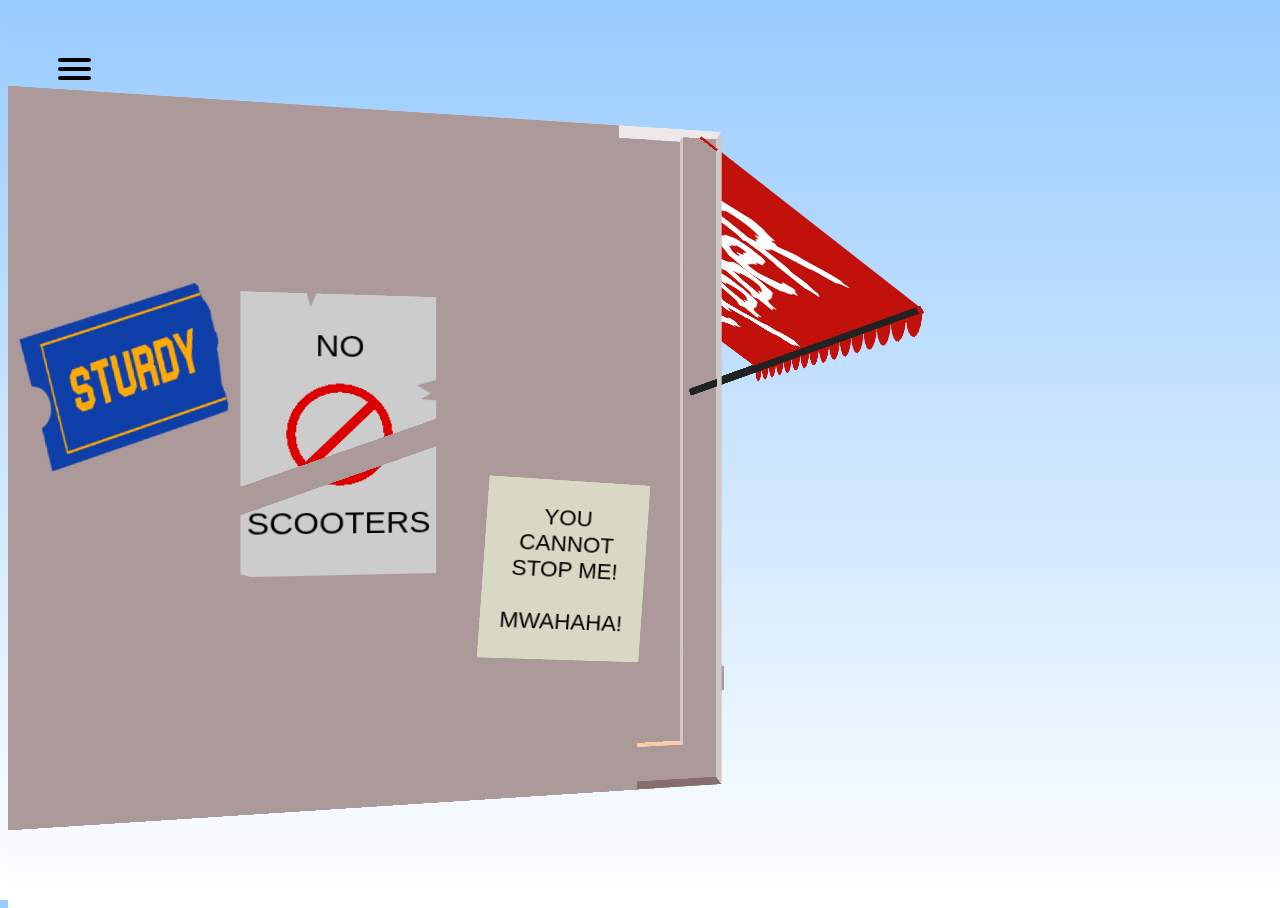
==== index.html @ 8eb87588 "Update index.html" ====
<!DOCTYPE html>
<html lang="en" >
<head>
    
    <meta charset="UTF-8">
    <title>Reddy's</title>
    <meta name="viewport" content="width=device-width, initial-scale=1.1, maximum-scale=1.1, minimum-scale=1.1">
<link rel="stylesheet" href="Main_page.css">

</head>
<body>
<nav role="navigation">
  <div id="menuToggle">
    <input type="checkbox" />
    <span></span>
    <span></span>
    <span></span>
    <ul id="menu">
      <a href="Index.html"><li>Home</li></a>
      <a href="shop.html"><li>Shop</li></a>
      <a href="Video_Select.html"><li>Videos</li></a>
      <a href="#"><li>Forum</li></a>
    </ul>
  </div>
</nav>
<div class="canvas">
  <div class="shade">
    <img src="images/reddy_logo_no_outline.jpeg">
  <div class="bar"></div>
  <div class="bar"></div>
</div>
    <div class="floor cube"><div></div></div>
    
    <div class="wall">
      <div class="cube"><div></div></div>
      <div class="cube"><div></div></div>
      <div class="cube"><div></div></div>
      <div class="cube"><div></div></div>
      <div class="cube"><div></div></div>
      <div class="cube"><div></div></div>
      <div class="cube"><div></div>
        <span class="poster-2">YOU<br/>CANNOT<br/>STOP ME!<br/><br/>MWAHAHA!</span>
        <span class="no-posters">NO<br><br><br><br><br>SCOOTERS</span>
        <span class="poster-1"><img src="images/blockbuster sturdy.png"></span>
        <a href="C:\Users\Kienan Smith\Desktop\html_css\shop.html" class="poster-3"><span>SHOP<img src="images/reddy_logo_no_outline.jpeg">HERE</span></a>
        <a href="C:\Users\Kienan Smith\Desktop\html_css\shop.html" class="poster-4"><span><img src="images/reddy_logo_no_outline.jpeg">LOUNGE</span></a>
        <a href="C:\Users\Kienan Smith\Desktop\html_css\Video_Select.html" class="poster-5"><span><img src="images/Bam_411_tv.png">VIDEOS</span></a>

      </div>
      <div class="paint"></div>
      <div class="paint"></div>
      <div class="clock">
        <div></div>
      </div>
    </div>
    
    <div class="cube step"><div></div></div>
    
    <div class="door">
      <div class="cube door-board">
        <div></div>
        <span class="cube handle"><div></div></span>
        <span class="cube neck"><div></div></span>
      </div>
      <div class="cube frame-top"><div></div></div>
      <div class="cube frame-side"><div></div></div>
      <div class="cube frame-side"><div></div></div>
    </div>
    
    <div class="window">
      
      
      <div class="cube frame-side"><div></div></div>
      <div class="cube frame-side"><div></div></div>
    </div>
    
  
    
    <div class="table">
      <div class="shadow"></div>
      <div class="base"></div>
      <div class="board-depth"></div>
      <div class="board"></div>
      <div class="board"></div>
      <div class="board"></div>
      <div class="pole cube"><div></div></div>
    </div>
    
    <div class="chair">
      <div class="shadow"></div>
      <div class="seat cube"><div></div></div>
      <div class="leg leg-1 cube"><div></div></div>
      <div class="leg leg-2 cube"><div></div></div>
      <div class="leg leg-3 cube"><div></div></div>
      <div class="leg leg-4 cube"><div></div></div>
      <div class="back cube"><div></div></div>
      <div class="back cube"><div></div></div>
    </div>
    
    <div class="counter">
      <div class="desk cube"><div></div></div>
      <div class="display-top cube"><div></div></div>
      <div class="counter-top cube"><div></div></div>
      <div class="display"></div>
      <div class="display-glass-top cube"><div></div></div>
    </div>
  </div>
  </body>
</html>
---- Main_page.css ----
html {
  position: absolute;
  height: 100%;
  width: 100%;
  overflow: hidden;
  background: linear-gradient(#9cf, #ffffff);
}
body {
  position: absolute;
 overflow-x: hidden;
 overflow-y: hidden;
    height: 100dvh;
    width: 100dvw;
    background: linear-gradient(#9cf, #ffffff);
    perspective: 100vh;
  }
  
  @keyframes rotateDrawing {
    0% {
      transform: translate(-50%, -50%) translateZ(-20vmin) rotateY(0deg);
    }
    100% {
      transform: translate(-50%, -50%) translateZ(-20vmin) rotateY(-360deg);
    }
  }
  
  .canvas {
    animation: rotateDrawing 15s linear infinite;
    width: 70vmin;
    height: 75vmin;
    background: #f002;
    position: absolute;
    top: 50%;
    left: 50%;
    transform: translate(-50%, -50%) translate3d(0vmin, 0, -40vmin) rotate3d(0, 1, 0, 100deg);
    transform-style: preserve-3d;
  }
  
  .canvas:active {
    animation-play-state: running;
  }
  
  .canvas:hover {
    animation-play-state: paused;
}



  .cube {
    --h: 0deg;
    --s: 50%;
    --l: 50%;
    --t: 0;
    background: hsl(var(--h), var(--s), var(--l));
    position: absolute;
    transform: translateZ(calc(var(--t) * -1));
    transform-style: preserve-3d;
  }
  
  .cube::before,
  .cube::after {
    content: "";
    position: absolute;
    top: 0;
    left: 0;
    width: var(--d);
    height: 100%;
    background: hsl(var(--h), var(--s), calc(var(--l) * 0.8));
    transform: rotateY(-90deg);
    transform-origin: 0 50%;
  }
  
  .cube::after {
    left: auto;
    right: 0;
    transform-origin: 100% 50%;
    transform: rotateY(90deg);
  }
  
  .cube > div {
    position: absolute;
    top: 0;
    left: 0;
    width: 100%;
    height: 100%;
    background: hsl(var(--h), var(--s), var(--l));
    transform: translate3d(0, 0, var(--d));
    transform-style: preserve-3d;
  }
  
  .cube > div::before,
  .cube > div::after {
    content: "";
    display: block;
    position: absolute;
    top: 0;
    left: 0;
    background: hsl(var(--h), var(--s), calc(var(--l) * 1.15));
    width: 100%;
    height: var(--d);
    transform: rotateX(-90deg);
    transform-origin: 50% 0;
  }
  
  .cube > div::after {
    top: auto;
    bottom: 0;
    transform: rotateX(90deg);
    transform-origin: 50% 100%;
    background: hsl(var(--h), var(--s), calc(var(--l) * 0.6));
  }
  
  /* drawing */
  .canvas div {
    position: absolute;
    transform-style: preserve-3d;
  }
  
  .step {
    --s: 10%;
    --l: 80%;
    --d: 15vmin;
    --t: 2vmin;
    width: 29vmin;
    height: 4vmin;
    bottom: 0;
    right: 3vmin;
  }
  
  .step > div::before {
    background:
      linear-gradient(hsl(var(--h), var(--s), calc(var(--l) * 1.15)) calc(99% - 2vmin), #444 0, #000 99%, hsl(var(--h), var(--s), calc(var(--l) * 1.15)) 0)
  }
  
  .door {
    width: 25vmin;
    height: 50vmin;
    bottom: 4vmin;
    right: 5vmin;
  }
  
  .door .cube {
    --h: 20deg;
    --s: 40%;
    --l: 40%;
    --d: 4vmin;
    --t: 2vmin;
  }
  
  .frame-top {
    width: 100%;
    height: 2vmin;
  }
  
  .frame-side {
    width: 2vmin;
    height: 100%;
  }
  
  .frame-side + .frame-side {
    right: 0;
  }
  
  .door .door-board {
    --d: 2vmin;
    --t: 2vmin;
    top: 2vmin;
    left: 2vmin;
    width: calc(100% - 4vmin);
    height: calc(100% - 2vmin);
    transform: translateZ(calc(-0.5 * var(--t))) rotateY(60deg) ;
    transform-origin: 0% 50%;
    background: 
      linear-gradient(#777 0 0) 50% 34% / 20% 1%,
      repeating-linear-gradient(#ddd 0 7%, #0000 0 15%) 50% 38% / 30% 6%,
      linear-gradient(#fff 0 0) 50% 36% / 40% 10%,
      
      linear-gradient(#744f3b 2vmin, #0000 0 calc(100% - 2vmin), #744f3b 0),
      linear-gradient(to right, #744f3b 2vmin, #0000 0 calc(100% - 2vmin), #744f3b 0),
      linear-gradient(#cdf3 0 0)
      ;
    background-repeat: no-repeat;
  }
  
  .door .door-board > div {
    background: 
      linear-gradient(#744f3b 2vmin, #0000 0 calc(100% - 2vmin), #744f3b 0),
      linear-gradient(to right, #744f3b 2vmin, #0000 0 calc(100% - 2vmin), #744f3b 0),
      linear-gradient(#cdf3 0 0)
      ;
  }
  
  .door .door-board::after {
    background:
      #643f2b radial-gradient(gray 70%, #0000 0) no-repeat 50% 53% / 1vmin 1vmin;
  }
  
  .door-board span.cube {
    --h: 0;
    --s: 0%;
    --l: 80%;
    --d: 0.5vmin;
    --t: -3vmin;
    display: block;
    position: absolute;
  }
  
  .door-board span.cube.handle {
    top: 50%;
    right: 0.25vmin;
    width: 25%;
    height: 5%;
  }
  
  .door-board span.cube.handle > div {
    background:
      #eee radial-gradient(gray 70%, #0000 0) no-repeat 80% 53% / 1vmin 1vmin;
  }
  
  .door-board span.cube.neck {
    --d: 1.5vmin;
    --t: -1.75vmin;
    top: 50%;
    right: 0.25vmin;
    width: 5%;
    height: 5%;
  }
  
  .window {
    width: 30vmin;
    height: 45vmin;
    top: 20%;
    left: 3vmin;
    transform-style: preserve-3d;
    background:
      linear-gradient(45deg, #0000 70%, #fff2 0 75%, #0000 0 78%, #fff2 0 80%, #0000 0)
      ;
    background-color: #cdf3;
    
  }
  
  .window div {
    --d: 3vmin;
    --t: 1.5vmin;
    transform-style: preserve-3d;
  }
  
  .frame-top + .frame-top {
    bottom: 0;
  }
  
  .wall {
    width: 100%;
    height: 100%;
  }
  
  .wall .cube {
    --s: 10%;
    --l: 80%;
    --d: 4vmin;
    --t: 2vmin;
  }
  
  .wall .cube:nth-child(1) { width: 5%; height: 100%; }
  .wall .cube:nth-child(2) { left: 33vmin; width: 7vmin; height: 100%; }
  .wall .cube:nth-child(3) { width: 50%; right: 0; bottom: 54vmin; height: 20%; }
  .wall .cube:nth-child(4) { width: 100%; height: 20%; }
  .wall .cube:nth-child(5) { width: 50%; bottom: 0; height: 20%; }
  .wall .cube:nth-child(6) { right: 0; width: 5vmin; height: 100%; }
  .wall .cube:nth-child(7) { 
    --d: 82vmin;
    --t: 80vmin;
    left: -2.5vmin;
    width: 4vmin; 
    height: 100%; 
  }
  
  .wall .cube:nth-child(7) .poster-1 {
    display: flex;
    align-items: center;
    justify-content: center;
    text-align: center;
    font-size: 2.5vmin;
    font-family: Georgia, sans-serif;
    box-sizing: border-box;
    width: 20vmin;
    height: 18vmin;
    left: 0;
    position: absolute;
    transform: rotateY(90deg) translate3d(-19.5vmin, 20vmin, -10.1vmin) rotateZ(6deg) scaleX(-1);
    clip-path: polygon(0% 0%, 100% 0%, 100% 100%, 0% 100%, 0% 77%, 5% 75%, 0% 74%);
  }
  
  .poster-1 img {
    margin-top: auto;
    margin-bottom: auto;
    height: 100%;
    width: 100%;
  }
  
  .wall .cube:nth-child(7) .poster-2 {
    display: flex;
    align-items: center;
    justify-content: center;
    text-align: center;
    font-size: 2.5vmin;
    font-family: Georgia, sans-serif;
    box-sizing: border-box;
    width: 18vmin;
    height: 20vmin;
    left: 0;
    background-color: #d8d8c5;
    position: absolute;
    transform: rotateY(90deg) translate3d(-64vmin, 40vmin, -9.1vmin) rotateZ(-4deg) scaleX(-1);
  }
  
  .poster-2 img {
    margin-top: auto;
    margin-bottom: auto;
    height: 100%;
    width: 100%;
}
  
  .wall .cube:nth-child(7) .poster-3 {
    display: flex;
    align-items: center;
    justify-content: center;
    text-align: center;
    font-size: 2.5vmin;
    font-family: Georgia, sans-serif;
    box-sizing: border-box;
    width: 28vmin;
    height: 29vmin;
    left: 0;
    background-color: #d8d8c5;
    position: absolute;
    transform: rotateY(90deg) translate3d(-30vmin, 20vmin, -8.1vmin) rotateZ(4deg) scaleX(-1);
  }
  

.poster-3 img {
    margin-top: auto;
    margin-bottom: auto;
    height: 100%;
    width: 100%;
}
.wall .cube:nth-child(7) .poster-3 > span {
    transform: scale(-1, 1);
  }

.wall .cube:nth-child(7) .poster-4 {
    display: flex;
    align-items: center;
    justify-content: center;
    text-align: center;
    font-size: 2.5vmin;
    font-family: Georgia, sans-serif;
    box-sizing: border-box;
    width: 28vmin;
    height: 29vmin;
    left: 0;
    background-color: #d8d8c5;
    position: absolute;
    transform: rotateY(90deg) translate3d(-60vmin, 20vmin, -8.1vmin) rotateZ(-4deg) scaleX(-1);
  }
  

  .poster-4 img {
    margin-top: auto;
    margin-bottom: auto;
    height: 100%;
    width: 100%;
}
.wall .cube:nth-child(7) .poster-4 > span {
    transform: scale(-1, 1);
  }
  

  .wall .cube:nth-child(7) .poster-5 {
    display: flex;
    align-items: center;
    justify-content: center;
    text-align: center;
    font-size: 2.5vmin;
    font-family: Georgia, sans-serif;
    box-sizing: border-box;
    width: 10vmin;
    height: 11vmin;
    left: 0;
    background-color: transparent;
    position: absolute;
    transform: rotateY(180deg) translate3d(-8vmin, 2vmin, -77vmin) rotateZ(0deg) scaleX(-1);
  }

  .poster-5 img {
    margin-top: auto;
    margin-bottom: auto;
    height: 100%;
    width: 100%;
}
.wall .cube:nth-child(7) .poster-5 > span {
    transform: scale(-1, 1);
  }

  .wall .cube:nth-child(7) .no-posters {
    display: flex;
    align-items: center;
    justify-content: center;
    text-align: center;
    font-size: 3.35vmin;
    font-family: Arial, sans-serif;
    box-sizing: border-box;
    width: 20vmin;
    height: 30vmin;
    left: 0;
    background: radial-gradient(circle, #0000 25%, #d00 0 30%, #0000 0),
      linear-gradient(-45deg, #0000 45%, #d00 0 55%, #0000 0) no-repeat 50% 50% / 7vmin 7vmin;
    background-color: #ccc;
    position: absolute;
    transform: rotateY(90deg) translate3d(-40vmin, 20vmin, -10.1vmin) scaleX(-1);
    clip-path: polygon(0% 0%, 33% 0%, 35% 5%, 38% 0%, 100% 0%, 100% 30%, 90% 32%, 97% 35%, 92% 37%, 100% 37.5%, 100% 100%, 5% 100%, 0% 99%);
  }
  
 
  
  
  .wall .cube:nth-child(7) .poster {
    --color: #f69;
    display: flex;
    align-items: flex-end;
    justify-content: center;
    text-align: center;
    font-size: 3.35vmin;
    font-family: Georgia, Garamond, serif;
    box-sizing: border-box;
    padding-bottom: 2vmin;
    width: 20vmin;
    height: 30vmin;
    left: 0;
    background: 
      radial-gradient(circle, #333 15%, #0000 0) no-repeat 40% 25% / 20% 20%,
      radial-gradient(circle, #333 15%, #0000 0) no-repeat 60% 25% / 20% 20%,
      
      radial-gradient(farthest-side at 50% 0%, #333 0 50%, #0000 0) no-repeat 50% 36% / 20% 7%,
      
      radial-gradient(circle at 50% 84%, var(--color) 26%, #0000 0) no-repeat 50% -100% / 70% 70%,
      radial-gradient(circle at 50% 50%, var(--color) 35%, #0000 0) no-repeat 50% 40% / 20% 20%,
      radial-gradient(circle at 50% 50%, var(--color) 30%, #0000 0) no-repeat 63% 38% / 20% 20%,
      radial-gradient(circle at 50% 50%, var(--color) 35%, #0000 0) no-repeat 32% 37% / 20% 20%,
      radial-gradient(circle at 50% 50%, var(--color) 24%, #0000 0) no-repeat 40% 40% / 20% 20%,
      radial-gradient(circle at 50% 50%, var(--color) 35%, #0000 0) no-repeat 70% 37% / 20% 20%,
      
      radial-gradient(circle at 50% 84%, #f69 26%, #0000 0) no-repeat 50% -100% / 70% 70%,
      conic-gradient(at 50% 100%, #eb8 20deg, #0000 0 340deg, #eb8 0) no-repeat 50% 50% / 7vmin 50%;
    background-color: #ddd;
    position: absolute;
    transform: rotateY(90deg) translate3d(-20vmin, 20vmin, -6.01vmin);
  }
  
  .wall .paint {
    --color: hsl(var(--h), var(--s), var(--l));
    --color: #d2c8c7;
    position: absolute;
    top: 0;
    left: 0;
    width: 100%;
    height: 100%;
    transform: translateZ(-2vmin);
    transform: translateZ(-2.1vmin);
    background: red;
    background:
      linear-gradient(to right, #0000 50%, var(--color) 0) 0 0 / 100% 20vmin,
      linear-gradient(to right, var(--color) 4vmin, #0000 0 33vmin, var(--color) 0 40vmin, #0000 0 65vmin, var(--color) 0),
      linear-gradient(var(--color) 20%, #0000 0)
      ;
    background-repeat: no-repeat;
  }
  
  .paint + .paint {
    transform: translateZ(2.1vmin);
  }
  
  .clock {
    width: 10vmin;
    height: 10vmin;
    transform: translate3d(48vmin, 6vmin, -2.15vmin);
    border-radius: 50%;
    box-shadow: inset 0 0 0 1.25vmin #444;
    
    background-color: white;
    transform-style: preserve-3d;
  }
  
  .clock::before,
  .clock::after {
    content: "";
    display: block;
    position: absolute;
    top: 0;
    left: 0;
    border-radius: 50%;
    width: 100%;
    height: 100%;
    box-shadow: inset 0 0 0 1.25vmin #444;
    transform: translateZ(-0.2vmin);
    background:
      linear-gradient(black 0 0) 50% calc(50% - 0.75vmin) / 0.75vmin 3vmin,
      linear-gradient(45deg, #0000 0 45%, black 0 55%, #0000 0) 40% calc(50% - 0.75vmin) / 3vmin 3vmin
    ;
    background-repeat: no-repeat;
  }
  
  .clock::after {
    transform: translateZ(-0.4vmin);
  }
  
  .clock > div {
    background: #444;
    width:0.5vmin;
    height: 50%;
    right: 2vmin;
    transform: rotateY(90deg) rotateX(45deg);
  }
  
  .clock > div::before {
    content: "";
    display: block;
    width: 100%;
    height: 100%;
    position: absolute;
    transform: rotateX(90deg) translate3d(0vmin, -2vmin, -1vmin) ;
    transform-origin: 50% 100%;
    top: 0;
    left: 0;
    background: #444;
  }
  
  .clock > div::after {
    content: "";
    display: block;
    width: 100%;
    height: 70%;
    position: absolute;
    transform: rotateX(-45deg) translateZ(-2vmin);
    top: 100%;
    left: 0;
    background: #444;
  }
  
  .floor {
    --d: 80vmin;
    --t: 80vmin;
    --s: 10%;
    --l: 80%;
    width: 100%;
    height: 4vmin;
    bottom: 0;
    left: 0;
  }
  
  .floor > div::before {
    background:
      
      linear-gradient(#0000 2vmin, #0000 0),
      repeating-linear-gradient(45deg, #0000 0 6%, #0001 0 6.25%),
      repeating-linear-gradient(-45deg, #0000 0 6%, #0001 0 6.25%),
      linear-gradient(#0000 2vmin, #fca 0)
  }
  
  .shade {
    left: -1%;
    width: 100%;
  height: 45%;
   display: flex;
    transform: rotateX(55deg);
    transform-origin: 50% 0;
    position: absolute;
    
  }
  

  
  .shade img {
    margin-top: auto;
    margin-bottom: auto;
    width: 100%;
  height: 100%;
  position: absolute;
  }
  .shade::before {
    content: "";
    display:block;
    position: absolute;
    width: 100%;
    height: 15%;
    top: 100%;
    left: 0;
    transform: rotateX(-55deg);
    transform-origin: 50% 0;
    background:
      radial-gradient(50% 120% at 25% 0, #c2110b 50%, #0000 0) 0 0 / 12.5% 100%,
      radial-gradient(50% 120% at 75% 0, #c2110b 50%, #0000 0) 0 0 / 12.5% 100%
  }
  
  .shade::after {
    content: "";
    display:block;
    position: absolute;
    width: 100%;
    height: 3%;
    top: 100%;
    left: 0;
    transform: rotateX(-25deg) translate(0, -50%);
    transform-origin: 50% 0;
    background: 
      linear-gradient(#0003, #0000, #0002),
      repeating-linear-gradient(to right, #c2110b 0 6.25%, #c2110b 0 12.5%);
  }
  
  .bar {
    width: 1vmin;
    height: 90%;
    bottom: 0;
    background: #222;
    transform: rotateX(55deg);
    transform-origin: 50% 100%;
  }
  
  .bar + .bar {
    right: 0;
  }
  
  .bar::before,
  .bar::after {
    content: "";
    display: block;
    position: absolute;
    top: -1%;
    left: 0;
    width: 100%;
    height: 100%;
    background: #222;
    transform: rotateY(60deg);
  }
  
  .bar::after {
    transform: rotateY(120deg);
  }
  
  
  .table {
    width: 25vmin;
    height: 25vmin;
    abackground: #f003;
    transform: translate3d(40vmin, 30vmin, -50vmin) rotateX(90deg);
    transform-origin: bottom center;
    transform-style: preserve-3d;
  }
  
  .table .board,
  .table .board::before,
  .table .board::after {
    content: "";
    display: block;
    position: absolute;
    top: 0;
    left: 0;
    width: 100%;
    height: 100%;
    background: #eee;
    border-radius: 50%;
    transform-style: preserve-3d;
  }
  
  .table .board::before {
    transform: translateZ(-0.15vmin);
    background: #ddd;
  }
  
  .table .board::after {
    transform: translateZ(-0.3vmin);
  }
  
  .table .board + .board {
    transform: translateZ(-0.45vmin);
    background: #ddd;
  }
  
  .table .board + .board  + .board {
    transform: translateZ(-0.9vmin);
  }
  
  
  .table .board-depth {
    width: 1.2vmin;
    height: 100%;
    background: #ddd;
    left: 50%;
    top: 0;
    transform-origin: 0% 50%;
    transform: rotateY(90deg);
  }
  
  .table .board-depth::before,
  .table .board-depth::after {
    content: "";
    display: block;
    position: absolute;
    width: 100%;
    height: 100%;
    background: #ddd;
    transform: rotateX(60deg)
  }
  
  .table .board-depth::after {
    transform: rotateX(-60deg)
  }
  
  .table .pole {
    --h: 0deg;
    --s: 0%;
    --d: 1vmin;
    height: 16vmin;
    width: 1vmin;
    position: absolute;
    top: 50%;
    left: 50%;
    transform: rotateX(-90deg) translate(-50%, 0%);
    transform-origin: top center;
  }
  
  .table .shadow {
    width: 100%;
    height: 100%;
    background: #0002;
    border-radius: 50%;
    filter: blur(2vmin);
    transform: translateZ(-16vmin);
  }
  
  .table .base {
    width: 50%;
    height: 50%;
    top: 50%;
    left: 50%;
    transform: translate3d(-50%, -50%, -16vmin);
    background: #666;
    border-radius: 50%;
  }
  
  .table .base::before, 
  .table .base::after {
    content: ""; 
    display: block;
    position: absolute;
    width: 100%;
    height: 100%;
    background: #777;
    transform: translateZ(0.15vmin);
    border-radius: 50%;
  }
  
  .table .base::after {
    background: #575757;
    transform: translateZ(0.3vmin);
  }
  
  
  .chair {
    width: 9vmin;
    height: 9vmin;
    transform: translate3d(55vmin, 62vmin, -69vmin) rotateX(90deg) rotate(50deg);
    transform-origin: bottom center;
    transform-style: preserve-3d;
  }
  
  .chair .shadow {
    width: 120%;
    height: 120%;
    top: -10%;
    left: -10%;
    background: #0002;
    filter: blur(2vmin);
  }
  
  .chair .leg {
    --h: 30deg;
    --s: 70%;
    --l: 63%;
    --d: 1vmin;
    top: -1vmin;
    width: 1vmin;
    height: 9vmin;
    transform: rotateX(-90deg);
    transform-origin: 50% 100%;
  }
  
  .chair .leg-2 {
    right: 0%;
  }
  
  .chair .leg-3 {
    right: 0;
    top: auto;
    bottom: 100.75%;
    height: 20vmin;
  }
  
  .chair .leg-4 {
    left: 0;
    top: auto;
    bottom: 100.75%;
    height: 20vmin;
  }
  
  .chair .seat {
    --d: 1vmin;
    --t: -8vmin;
    width: 100%;
    height: 100%;
  }
  
  .chair .back {
    --h: 30deg;
    --s: 70%;
    --l: 63%;
    --d: 0.5vmin;
    bottom: 99%;
    width: 100%;
    height: 1vmin;
    transform: rotateX(-90deg) translateY(-16vmin);
    transform-origin: 50% 100%;
  }
  
  .chair .back + .back {
    transform: rotateX(-90deg) translateY(-18.5vmin);
  }
  
  .desk {
    --s: 0%;
    --l: 75%;
    --d: 45vmin;
    --t: 50vmin;
    left: -2.5vmin;
    width: 15vmin; 
    height: 13vmin;
    transform: translate3d(20vmin, 59vmin, -48vmin);
    box-shadow: inset 0 4vmin 4vmin -2vmin #0002;
  }
  
  .desk::before {
    box-shadow: inset 0 4vmin 4vmin -2vmin #0003;
    background:
      radial-gradient(at 55% 50%, #0003 1vmin, #0000 0),
      radial-gradient(at 40% 50%, #0003 1vmin, #0000 0),
      linear-gradient(to right, #0000 21vmin, #0003 0 22vmin, #0000 0)
      ;
    background-repeat: no-repeat;
    background-color: #999;
  }
  
  .counter-top {
    --s: 0%;
    --l: 100%;
    --d: 25vmin;
    --t: 50vmin;
    left: -2.5vmin;
    width: 17vmin; 
    height: 2vmin;
    transform: translate3d(19vmin, 57vmin, -49vmin);
  }
  
  .display-top {
    --s: 0%;
    --l: 100%;
    --d: 21vmin;
    --t: 50vmin;
    left: -2.5vmin;
    width: 17vmin; 
    height: 2vmin;
    transform: translate3d(19vmin, 57vmin, -24vmin);
  }
  
  .display-top > div::before {
    background: #0000;
  }
  
  .display-top > div::after {
    background: 
     
      
    background-repeat: no-repeat;
  }
  

  
  .display::before {
    content: "";
    display: block;
    position: absolute;
    width: 100%;
    height: 100%;
    transform: translateZ(21vmin);
    background:
      linear-gradient(to right, #f8f8f8 1vmin, #0000 0),
      linear-gradient(75deg, #cdf5 75%, #ddd 0 78%, #0000 0)
      ;
  }
  
  .display::after {
    content: "";
    display: block;
    position: absolute;
    height: 100%;
    width: 21vmin;
    transform: rotateY(90deg) rotateX(15deg) translate3d(-21vmin, 4.5vmin, 14vmin);
    transform-origin: 0% 50%;
    background: linear-gradient(#ccc 1vmin, #0000 0 calc(100% - 1vmin), #ccc 0),
      linear-gradient(to right, #ccc 1vmin, #0000 0 calc(100% - 1vmin), #ccc 0),
      linear-gradient(#cdf4 0 0)
  }
  
 

  


  body
  {

    color: #000000;
    font-family: "Avenir Next", "Avenir", sans-serif;
  }
  
  #menuToggle
  {
    display: block;
    position: relative;
    top: 50px;
    left: 50px;
    
    z-index: 1;
    
    -webkit-user-select: none;
    user-select: none;
  }
  
  #menuToggle a
  {
    text-decoration: none;
    color: #232323;
    
    transition: color 0.3s ease;
  }
  
  #menuToggle a:hover
  {
    color: tomato;
  }
  
  
  #menuToggle input
  {
    display: block;
    width: 40px;
    height: 32px;
    position: absolute;
    top: -7px;
    left: -5px;
    
    cursor: pointer;
    
    opacity: 0; /* hide this */
    z-index: 2; /* and place it over the hamburger */
    
    -webkit-touch-callout: none;
  }
  
  
  #menuToggle span
  {
    display: block;
    width: 33px;
    height: 4px;
    margin-bottom: 5px;
    position: relative;
    
    background: #000000;
    border-radius: 3px;
    
    z-index: 1;
    
    transform-origin: 4px 0px;
    
    transition: transform 0.5s cubic-bezier(0.77,0.2,0.05,1.0),
                background 0.5s cubic-bezier(0.77,0.2,0.05,1.0),
                opacity 0.55s ease;
  }
  
  #menuToggle span:first-child
  {
    transform-origin: 0% 0%;
  }
  
  #menuToggle span:nth-last-child(2)
  {
    transform-origin: 0% 100%;
  }
  
  
  #menuToggle input:checked ~ span
  {
    opacity: 1;
    transform: rotate(45deg) translate(-2px, -1px);
    background: #232323;
  }
  
  
  #menuToggle input:checked ~ span:nth-last-child(3)
  {
    opacity: 0;
    transform: rotate(0deg) scale(0.2, 0.2);
  }
  
 
  #menuToggle input:checked ~ span:nth-last-child(2)
  {
    transform: rotate(-45deg) translate(0, -1px);
  }
  
  
  #menu
  {
    position: absolute;
    width: 300px;
    margin: -100px 0 0 -60px;
    padding: 50px;
    padding-top: 125px;
    
    background: #ededed;
    list-style-type: none;
    -webkit-font-smoothing: antialiased;
    
    transform-origin: 0% 0%;
    transform: translate(-100%, 0);
    
    transition: transform 0.5s cubic-bezier(0.77,0.2,0.05,1.0);
  }
  
  #menu li
  {
    padding: 10px 0;
    font-size: 22px;
  }
  
 
  #menuToggle input:checked ~ ul
  {
    transform: none;
  }

@media screen and (max-width: 767px) {
  
    .canvas {
      animation: none;
      transform: translate(-50%, -50%) translate3d(-15vmin, 0, -30vmin) rotate3d(0, 0, 0, 0deg);
      transform-style: preserve-3d;
      -webkit-transform-style: preserve-3d;
      
    }
    .counter-top {transform: translate3d(19vmin, 57vmin, -49vmin);
      transform: 
}



.shade {
  transform-style: flat;
  width: 100%;
    height: 45%;
}
.shade img {
  transform-style:flat ;
  width: 100%;
    height: 100%;
}

html{
  overflow-x: hidden;
  overflow-y: hidden;
}
body {
  overflow-x: hidden;
  overflow-y: hidden;

}
}
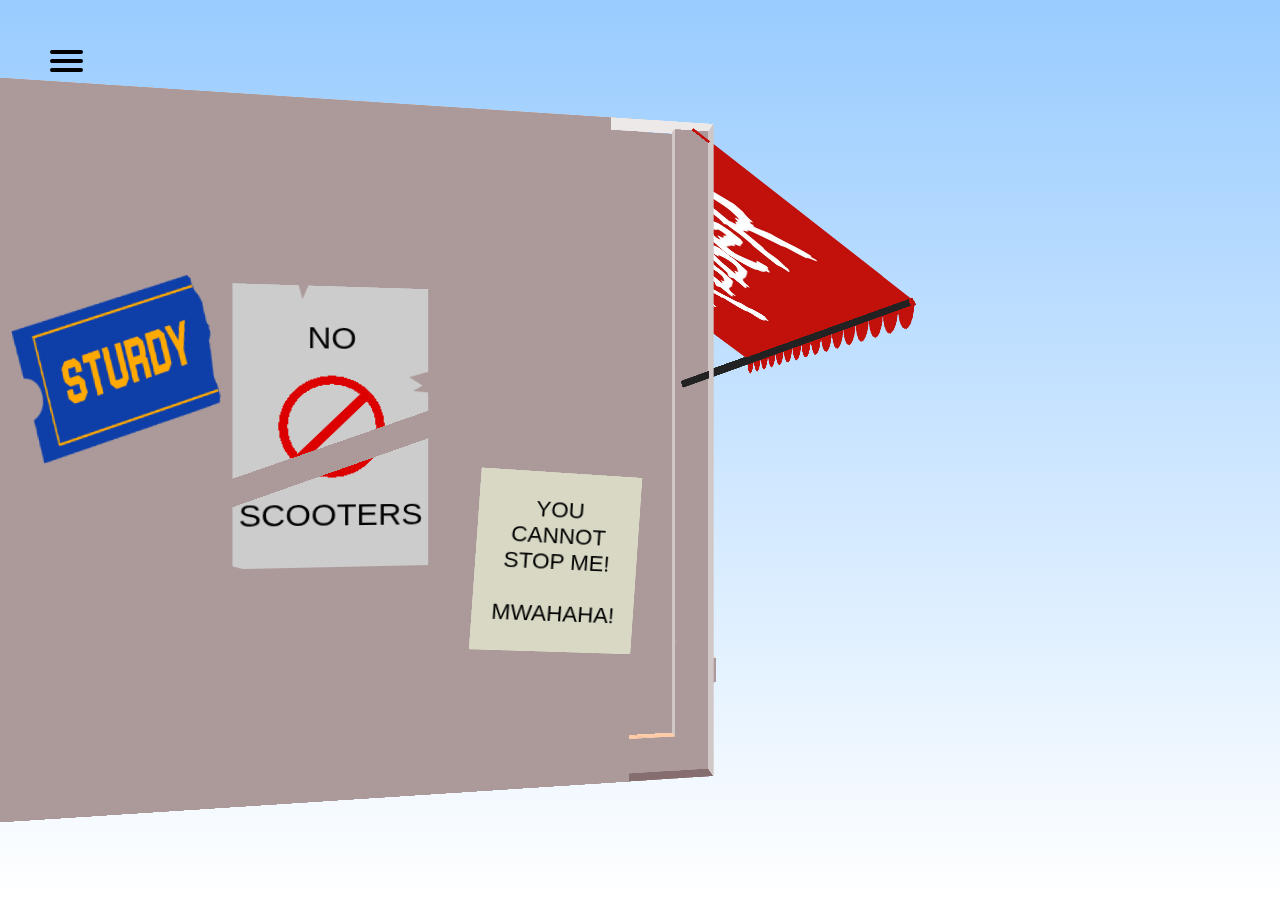
==== commit 9141e183: "Update index.html" ====
--- a/index.html
+++ b/index.html
@@ -105,6 +105,9 @@
       <div class="display-glass-top cube"><div></div></div>
     </div>
   </div>
+    <video class="video" loop="loop" autoplay="" muted="">
+    <source src="C:\Users\Kienan Smith\Desktop\html_css\images\background_video.mp4" type="video/mp4" /> 
+   </video>
   </body>
 </html>
   
--- a/Main_page.css
+++ b/Main_page.css
@@ -1,23 +1,16 @@
-html {
-  position: absolute;
-  height: 100%;
-  width: 100%;
-  overflow: hidden;
-  background: linear-gradient(#9cf, #ffffff);
-}
 body {
-  position: absolute;
- overflow-x: hidden;
- overflow-y: hidden;
-    height: 100dvh;
-    width: 100dvw;
+    margin: 0;
+    height: 100vh;
     background: linear-gradient(#9cf, #ffffff);
     perspective: 100vh;
   }
+
+ 
   
   @keyframes rotateDrawing {
     0% {
       transform: translate(-50%, -50%) translateZ(-20vmin) rotateY(0deg);
+      
     }
     100% {
       transform: translate(-50%, -50%) translateZ(-20vmin) rotateY(-360deg);
@@ -570,22 +563,19 @@
   .shade {
     left: -1%;
     width: 100%;
-  height: 45%;
-   display: flex;
+    height: 45%;
+    background: #c2110b;
     transform: rotateX(55deg);
     transform-origin: 50% 0;
-    position: absolute;
-    
-  }
-  
-
+    background-image:image(C:\Users\Kienan Smith\Desktop\html_css\images\reddy_logo_no_outline.jpeg) ;
+  }
   
   .shade img {
     margin-top: auto;
     margin-bottom: auto;
-    width: 100%;
-  height: 100%;
-  position: absolute;
+    height: 85%;
+    width: 100%;
+    background-image ;
   }
   .shade::before {
     content: "";
@@ -921,13 +911,68 @@
   }
   
  
-
+  
+  /***/
+  
+  #youtube {
+    z-index: 2;
+    display: block;
+    width: 100px;
+    height: 70px;
+    position: absolute;
+    top: 20px;
+    right: 20px;
+    background: red;
+    border-radius: 50% / 11%;
+    transition: transform 0.5s;
+  }
+  
+  #youtube:hover,
+  #youtube:focus {
+    transform: scale(1.1);
+  }
+  
+  #youtube::before {
+    content: "";
+    display: block;
+    position: absolute;
+    top: 7.5%;
+    left: -6%;
+    width: 112%;
+    height: 85%;
+    background: red;
+    border-radius: 9% / 50%;
+  }
+  
+  #youtube::after {
+    content: "";
+    display: block;
+    position: absolute;
+    top: 20px;
+    left: 40px;
+    width: 45px;
+    height: 30px;
+    border: 15px solid transparent;
+    box-sizing: border-box;
+    border-left: 30px solid white;
+  }
+  
+  #youtube span {
+    font-size: 0;
+    position: absolute;
+    width: 0;
+    height: 0;
+    overflow: hidden;
+  }
   
 
 
   body
   {
-
+    margin: 0;
+    padding: 0;
+    
+    
     color: #000000;
     font-family: "Avenir Next", "Avenir", sans-serif;
   }
@@ -1033,7 +1078,7 @@
   {
     position: absolute;
     width: 300px;
-    margin: -100px 0 0 -60px;
+    margin: -100px 0 0 -50px;
     padding: 50px;
     padding-top: 125px;
     
@@ -1059,39 +1104,24 @@
     transform: none;
   }
 
-@media screen and (max-width: 767px) {
-  
+
+ @media screen and (max-width: 767px) {
+  
+    .video {
+      width:auto;
+      height: 100vh;
+      display:inline-flex;
+      position: absolute;
+      top: 50%;
+      left: 50%;
+      z-index: 0;
+      transform: translate(-50%, -50%);
+      opacity: 1;
+    }
+   
+    
+
     .canvas {
-      animation: none;
-      transform: translate(-50%, -50%) translate3d(-15vmin, 0, -30vmin) rotate3d(0, 0, 0, 0deg);
-      transform-style: preserve-3d;
-      -webkit-transform-style: preserve-3d;
-      
+      display:none;
     }
-    .counter-top {transform: translate3d(19vmin, 57vmin, -49vmin);
-      transform: 
-}
-
-
-
-.shade {
-  transform-style: flat;
-  width: 100%;
-    height: 45%;
-}
-.shade img {
-  transform-style:flat ;
-  width: 100%;
-    height: 100%;
-}
-
-html{
-  overflow-x: hidden;
-  overflow-y: hidden;
-}
-body {
-  overflow-x: hidden;
-  overflow-y: hidden;
-
-}
-}
+ }
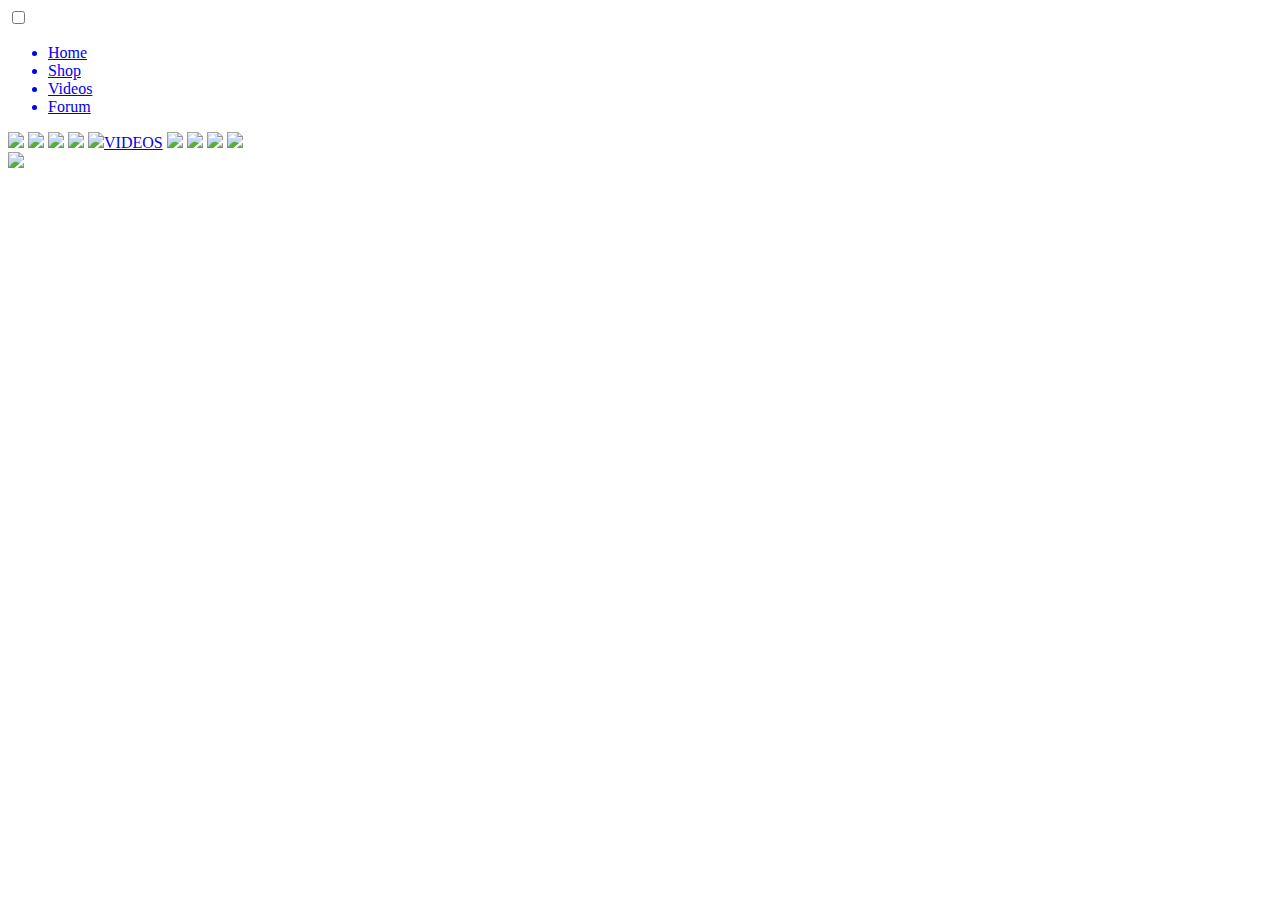
==== commit 955c29d0: "Update index.html" ====
--- a/index.html
+++ b/index.html
@@ -5,7 +5,7 @@
     <meta charset="UTF-8">
     <title>Reddy's</title>
     <meta name="viewport" content="width=device-width, initial-scale=1.1, maximum-scale=1.1, minimum-scale=1.1">
-<link rel="stylesheet" href="Main_page.css">
+<link rel="stylesheet" href="C:\Users\Kienan Smith\Desktop\html_css\Main_page.css">
 
 </head>
 <body>
@@ -16,19 +16,15 @@
     <span></span>
     <span></span>
     <ul id="menu">
-      <a href="Index.html"><li>Home</li></a>
-      <a href="shop.html"><li>Shop</li></a>
-      <a href="Video_Select.html"><li>Videos</li></a>
+      <a href="C:\Users\Kienan Smith\Desktop\html_css\homepage.html"><li>Home</li></a>
+      <a href="C:\Users\Kienan Smith\Desktop\html_css\shop.html"><li>Shop</li></a>
+      <a href="C:\Users\Kienan Smith\Desktop\html_css\Video_Select.html"><li>Videos</li></a>
       <a href="#"><li>Forum</li></a>
     </ul>
   </div>
 </nav>
 <div class="canvas">
-  <div class="shade">
-    <img src="images/reddy_logo_no_outline.jpeg">
-  <div class="bar"></div>
-  <div class="bar"></div>
-</div>
+  
     <div class="floor cube"><div></div></div>
     
     <div class="wall">
@@ -39,19 +35,27 @@
       <div class="cube"><div></div></div>
       <div class="cube"><div></div></div>
       <div class="cube"><div></div>
-        <span class="poster-2">YOU<br/>CANNOT<br/>STOP ME!<br/><br/>MWAHAHA!</span>
-        <span class="no-posters">NO<br><br><br><br><br>SCOOTERS</span>
-        <span class="poster-1"><img src="images/blockbuster sturdy.png"></span>
-        <a href="C:\Users\Kienan Smith\Desktop\html_css\shop.html" class="poster-3"><span>SHOP<img src="images/reddy_logo_no_outline.jpeg">HERE</span></a>
-        <a href="C:\Users\Kienan Smith\Desktop\html_css\shop.html" class="poster-4"><span><img src="images/reddy_logo_no_outline.jpeg">LOUNGE</span></a>
-        <a href="C:\Users\Kienan Smith\Desktop\html_css\Video_Select.html" class="poster-5"><span><img src="images/Bam_411_tv.png">VIDEOS</span></a>
-
+        <span class="poster-2"><img src="C:\Users\Kienan Smith\Desktop\html_css\images\decks_nobacground.png"></span>
+        <span class="no-posters"></span>
+        <span class="poster-1"><img src="C:\Users\Kienan Smith\Desktop\html_css\images\blockbuster sturdy.png"></span>
+        <a href="C:\Users\Kienan Smith\Desktop\html_css\shop.html" class="poster-3"><span><img src="C:\Users\Kienan Smith\Desktop\html_css\images\REDDYS_BAKER_V2.jpeg"></span></a>
+        <a href="C:\Users\Kienan Smith\Desktop\html_css\shop.html" class="poster-4"><span><img src="C:\Users\Kienan Smith\Desktop\html_css\images\reddys_underground.jpeg"></span></a>
+        <a href="C:\Users\Kienan Smith\Desktop\html_css\Video_Select.html" class="poster-5"><span><img src="C:\Users\Kienan Smith\Desktop\html_css\images\Bam_411_tv.png">VIDEOS</span></a>
+        <span class="poster-9"><img src="C:\Users\Kienan Smith\Desktop\html_css\images\ventures.png"></span>
+        <span class="poster-10"><img src="C:\Users\Kienan Smith\Desktop\html_css\images\ventures.png"></span>
+        <span class="poster-11"><img src="C:\Users\Kienan Smith\Desktop\html_css\images\ventures.png"></span>
+        <span class="poster-12"><img src="C:\Users\Kienan Smith\Desktop\html_css\images\ventures.png"></span>
       </div>
       <div class="paint"></div>
       <div class="paint"></div>
       <div class="clock">
         <div></div>
       </div>
+    
+
+      
+      
+      
     </div>
     
     <div class="cube step"><div></div></div>
@@ -68,15 +72,22 @@
     </div>
     
     <div class="window">
-      
-      
+      <div class="cube frame-top"><div></div></div>
+      <div class="cube frame-top"><div></div></div>
       <div class="cube frame-side"><div></div></div>
       <div class="cube frame-side"><div></div></div>
     </div>
     
-  
+    <div class="shade">
+      <img src="C:\Users\Kienan Smith\Desktop\html_css\images\reddy_logo_no_outline.jpeg">
+      <div class="bar"></div>
+      <div class="bar"></div>
+    </div>
     
+ 
+
     <div class="table">
+    
       <div class="shadow"></div>
       <div class="base"></div>
       <div class="board-depth"></div>
@@ -84,6 +95,7 @@
       <div class="board"></div>
       <div class="board"></div>
       <div class="pole cube"><div></div></div>
+      
     </div>
     
     <div class="chair">
@@ -104,12 +116,16 @@
       <div class="display"></div>
       <div class="display-glass-top cube"><div></div></div>
     </div>
+
+    
   </div>
-    <video class="video" loop="loop" autoplay="" muted="">
+
+  <video class="video" loop autoplay muted playsInline webkit-playsinline>
     <source src="C:\Users\Kienan Smith\Desktop\html_css\images\background_video.mp4" type="video/mp4" /> 
-   </video>
+   
+  </video>
   </body>
-</html>
+
   
 
   
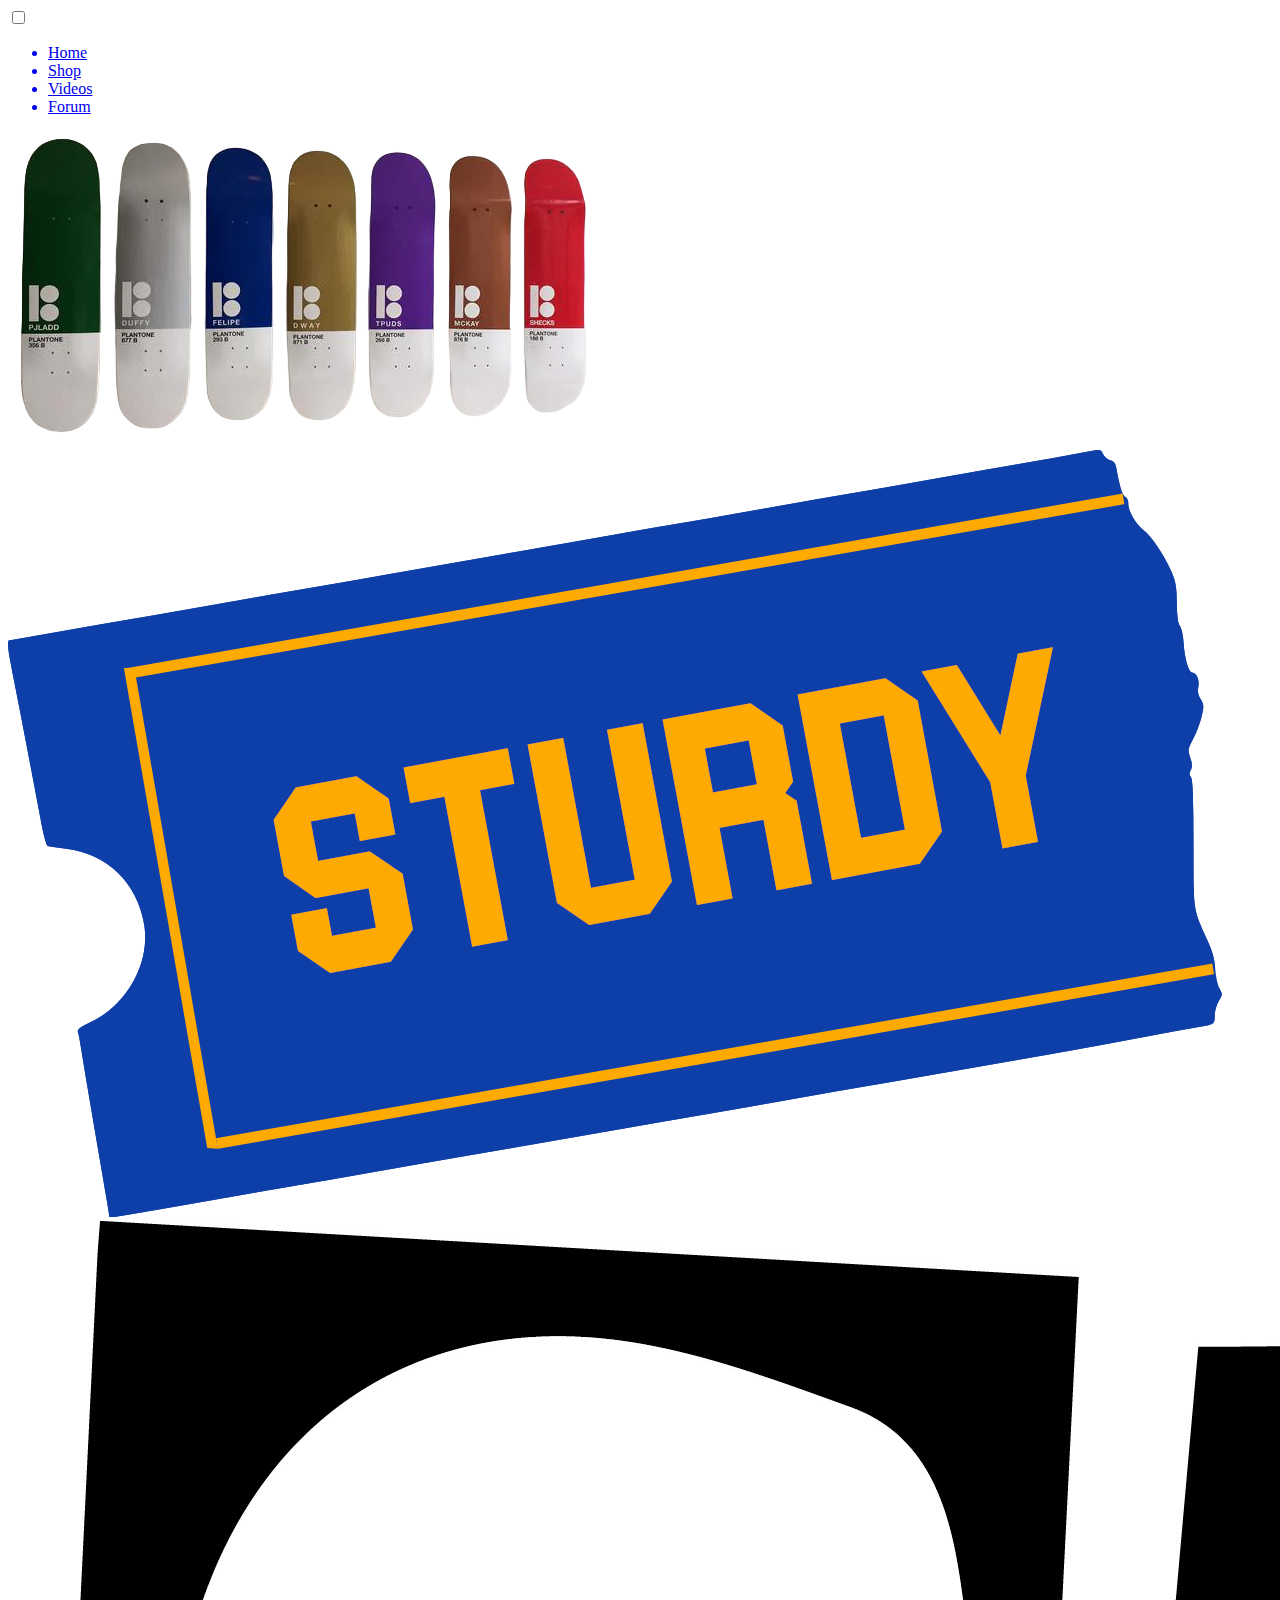
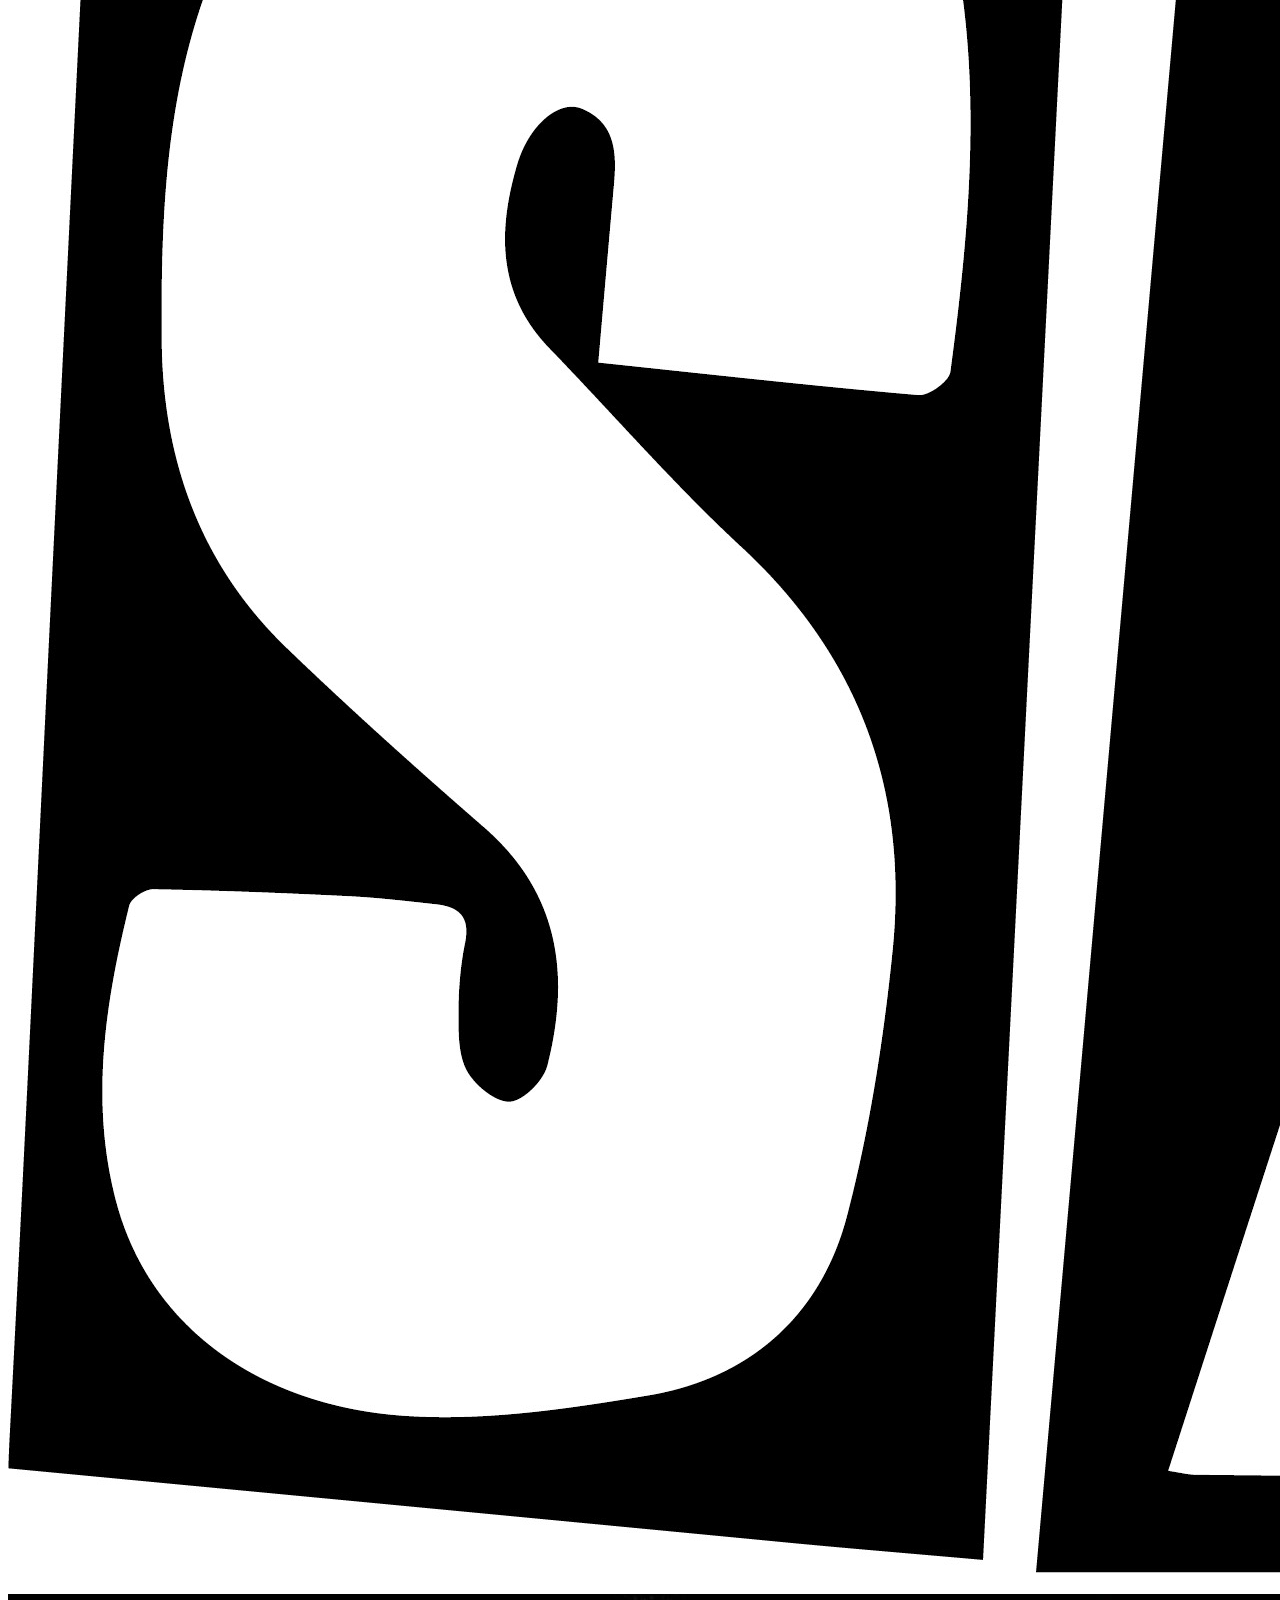
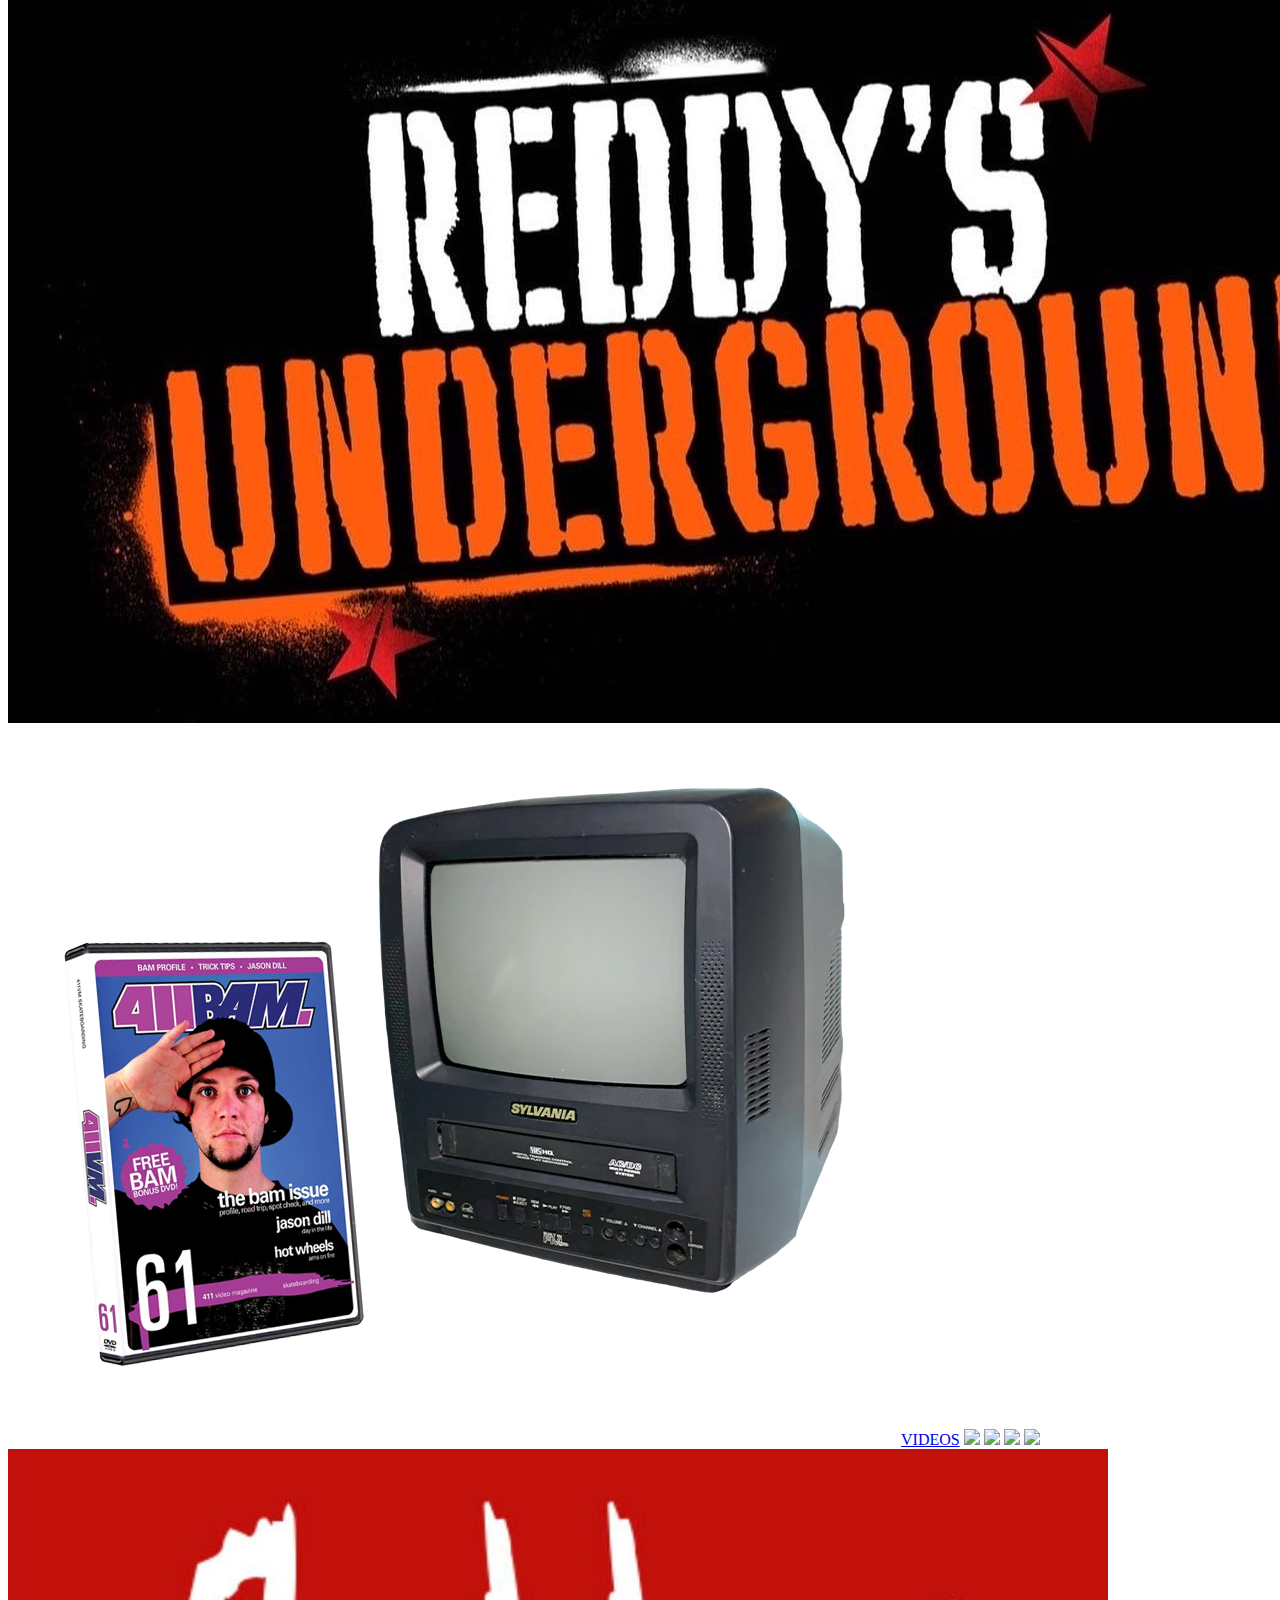
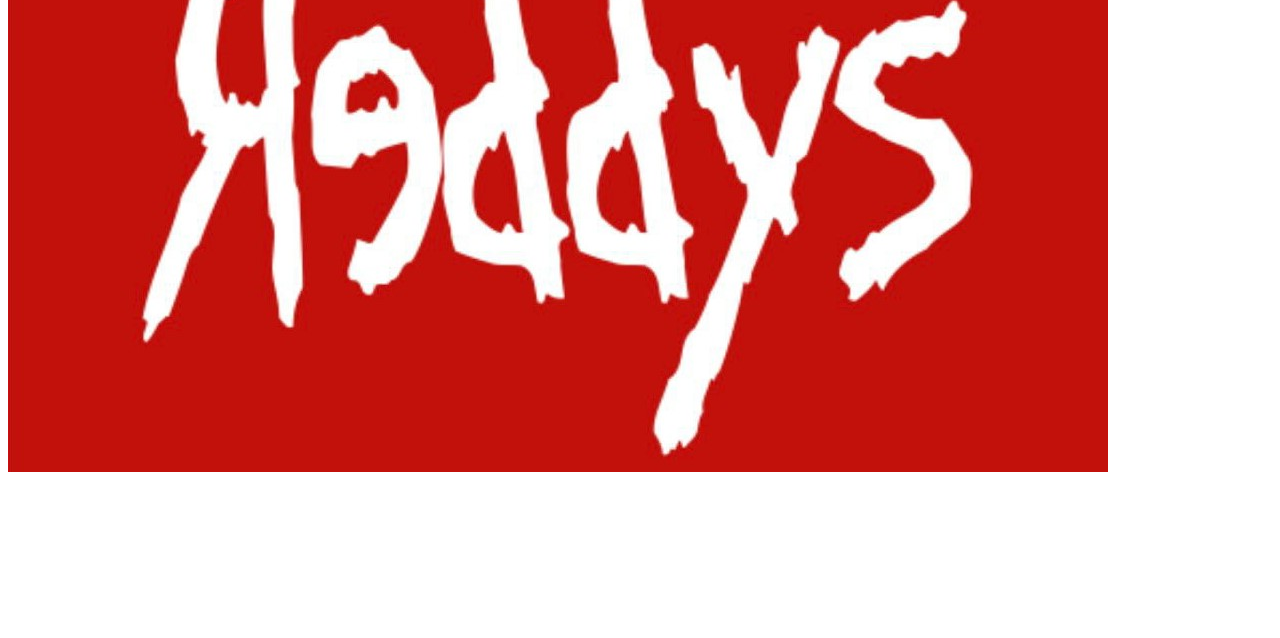
==== commit c0c3cfb2: "Update index.html" ====
--- a/index.html
+++ b/index.html
@@ -35,12 +35,12 @@
       <div class="cube"><div></div></div>
       <div class="cube"><div></div></div>
       <div class="cube"><div></div>
-        <span class="poster-2"><img src="C:\Users\Kienan Smith\Desktop\html_css\images\decks_nobacground.png"></span>
+        <span class="poster-2"><img src="images\decks_nobacground.png"></span>
         <span class="no-posters"></span>
-        <span class="poster-1"><img src="C:\Users\Kienan Smith\Desktop\html_css\images\blockbuster sturdy.png"></span>
-        <a href="C:\Users\Kienan Smith\Desktop\html_css\shop.html" class="poster-3"><span><img src="C:\Users\Kienan Smith\Desktop\html_css\images\REDDYS_BAKER_V2.jpeg"></span></a>
-        <a href="C:\Users\Kienan Smith\Desktop\html_css\shop.html" class="poster-4"><span><img src="C:\Users\Kienan Smith\Desktop\html_css\images\reddys_underground.jpeg"></span></a>
-        <a href="C:\Users\Kienan Smith\Desktop\html_css\Video_Select.html" class="poster-5"><span><img src="C:\Users\Kienan Smith\Desktop\html_css\images\Bam_411_tv.png">VIDEOS</span></a>
+        <span class="poster-1"><img src="images\blockbuster sturdy.png"></span>
+        <a href="C:\Users\Kienan Smith\Desktop\html_css\shop.html" class="poster-3"><span><img src="images\REDDYS_BAKER_V2.jpeg"></span></a>
+        <a href="C:\Users\Kienan Smith\Desktop\html_css\shop.html" class="poster-4"><span><img src="images\reddys_underground.jpeg"></span></a>
+        <a href="C:\Users\Kienan Smith\Desktop\html_css\Video_Select.html" class="poster-5"><span><img src="images\Bam_411_tv.png">VIDEOS</span></a>
         <span class="poster-9"><img src="C:\Users\Kienan Smith\Desktop\html_css\images\ventures.png"></span>
         <span class="poster-10"><img src="C:\Users\Kienan Smith\Desktop\html_css\images\ventures.png"></span>
         <span class="poster-11"><img src="C:\Users\Kienan Smith\Desktop\html_css\images\ventures.png"></span>
@@ -79,7 +79,7 @@
     </div>
     
     <div class="shade">
-      <img src="C:\Users\Kienan Smith\Desktop\html_css\images\reddy_logo_no_outline.jpeg">
+      <img src="images\reddy_logo_no_outline.jpeg">
       <div class="bar"></div>
       <div class="bar"></div>
     </div>
@@ -121,7 +121,7 @@
   </div>
 
   <video class="video" loop autoplay muted playsInline webkit-playsinline>
-    <source src="C:\Users\Kienan Smith\Desktop\html_css\images\background_video.mp4" type="video/mp4" /> 
+    <source src="images\background_video.mp4" type="video/mp4" /> 
    
   </video>
   </body>
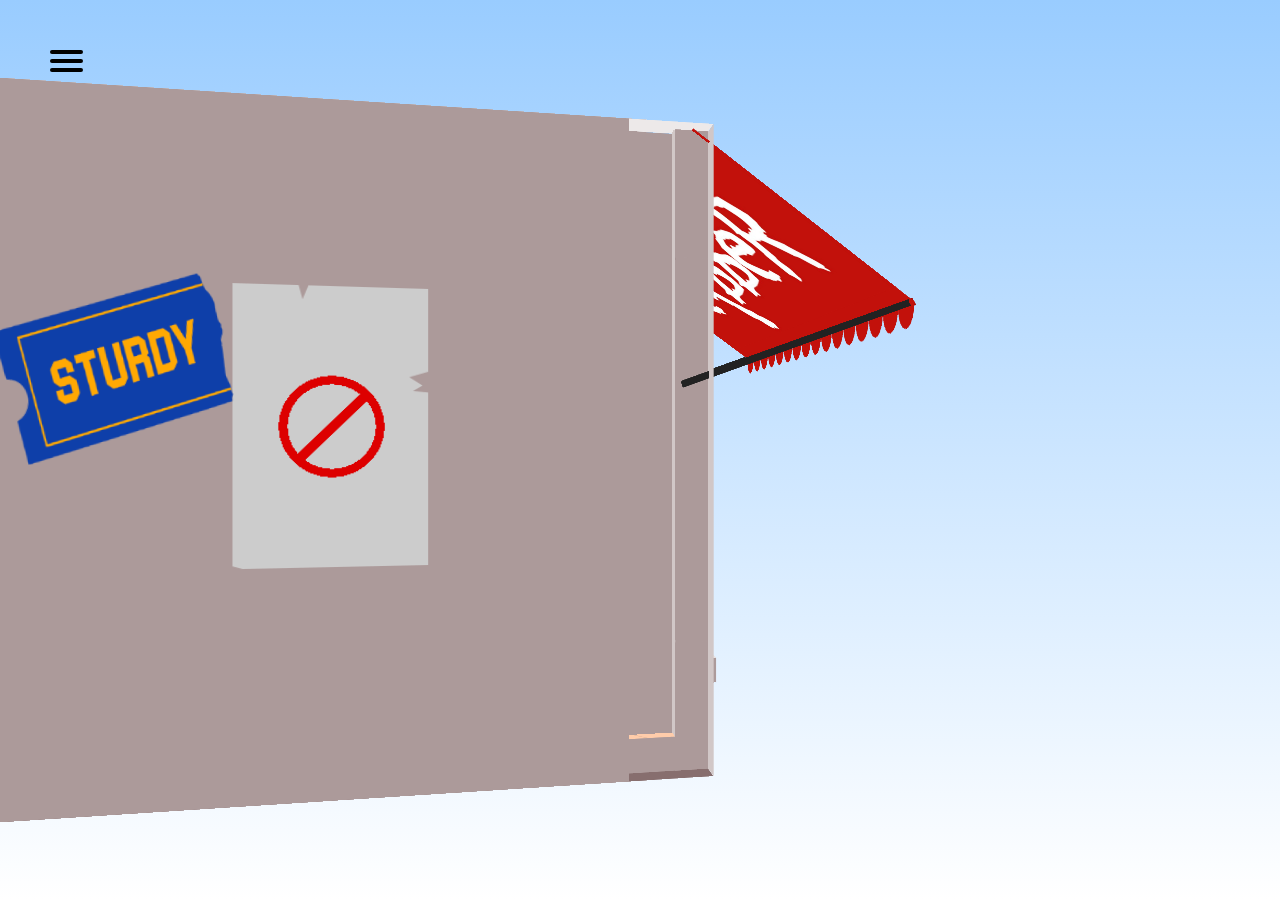
==== commit 7d306c20: "Update index.html" ====
--- a/index.html
+++ b/index.html
@@ -5,7 +5,7 @@
     <meta charset="UTF-8">
     <title>Reddy's</title>
     <meta name="viewport" content="width=device-width, initial-scale=1.1, maximum-scale=1.1, minimum-scale=1.1">
-<link rel="stylesheet" href="C:\Users\Kienan Smith\Desktop\html_css\Main_page.css">
+<link rel="stylesheet" href="Main_page.css">
 
 </head>
 <body>
--- a/Main_page.css
+++ b/Main_page.css
@@ -0,0 +1,1226 @@
+body {
+    margin: 0;
+    height: 100vh;
+    background: linear-gradient(#9cf, #ffffff);
+    perspective: 100vh;
+    overflow-x: hidden;
+    overflow-y: hidden;
+  }
+
+ 
+  
+  @keyframes rotateDrawing {
+    0% {
+      transform: translate(-50%, -50%) translateZ(-20vmin) rotateY(0deg);
+      
+    }
+    100% {
+      transform: translate(-50%, -50%) translateZ(-20vmin) rotateY(-360deg);
+    }
+  }
+  
+  .canvas {
+    animation: rotateDrawing 15s linear infinite;
+    width: 70vmin;
+    height: 75vmin;
+    background: #f002;
+    position: absolute;
+    top: 50%;
+    left: 50%;
+    transform: translate(-50%, -50%) translate3d(0vmin, 0, -40vmin) rotate3d(0, 1, 0, 100deg);
+    transform-style: preserve-3d;
+  }
+  
+  .canvas:active {
+    animation-play-state: running;
+  }
+  
+  .canvas:hover {
+    animation-play-state: paused;
+}
+
+
+
+  .cube {
+    --h: 0deg;
+    --s: 50%;
+    --l: 50%;
+    --t: 0;
+    background: hsl(var(--h), var(--s), var(--l));
+    position: absolute;
+    transform: translateZ(calc(var(--t) * -1));
+    transform-style: preserve-3d;
+  }
+  
+  .cube::before,
+  .cube::after {
+    content: "";
+    position: absolute;
+    top: 0;
+    left: 0;
+    width: var(--d);
+    height: 100%;
+    background: hsl(var(--h), var(--s), calc(var(--l) * 0.8));
+    transform: rotateY(-90deg);
+    transform-origin: 0 50%;
+  }
+  
+  .cube::after {
+    left: auto;
+    right: 0;
+    transform-origin: 100% 50%;
+    transform: rotateY(90deg);
+  }
+  
+  .cube > div {
+    position: absolute;
+    top: 0;
+    left: 0;
+    width: 100%;
+    height: 100%;
+    background: hsl(var(--h), var(--s), var(--l));
+    transform: translate3d(0, 0, var(--d));
+    transform-style: preserve-3d;
+  }
+  
+  .cube > div::before,
+  .cube > div::after {
+    content: "";
+    display: block;
+    position: absolute;
+    top: 0;
+    left: 0;
+    background: hsl(var(--h), var(--s), calc(var(--l) * 1.15));
+    width: 100%;
+    height: var(--d);
+    transform: rotateX(-90deg);
+    transform-origin: 50% 0;
+  }
+  
+  .cube > div::after {
+    top: auto;
+    bottom: 0;
+    transform: rotateX(90deg);
+    transform-origin: 50% 100%;
+    background: hsl(var(--h), var(--s), calc(var(--l) * 0.6));
+  }
+  
+  /* drawing */
+  .canvas div {
+    position: absolute;
+    transform-style: preserve-3d;
+  }
+  
+  .step {
+    --s: 10%;
+    --l: 80%;
+    --d: 15vmin;
+    --t: 2vmin;
+    width: 29vmin;
+    height: 4vmin;
+    bottom: 0;
+    right: 3vmin;
+  }
+  
+  .step > div::before {
+    background:
+      linear-gradient(hsl(var(--h), var(--s), calc(var(--l) * 1.15)) calc(99% - 2vmin), #444 0, #000 99%, hsl(var(--h), var(--s), calc(var(--l) * 1.15)) 0)
+  }
+  
+  .door {
+    width: 25vmin;
+    height: 50vmin;
+    bottom: 4vmin;
+    right: 5vmin;
+  }
+  
+  .door .cube {
+    --h: 20deg;
+    --s: 40%;
+    --l: 40%;
+    --d: 4vmin;
+    --t: 2vmin;
+  }
+  
+  .frame-top {
+    width: 100%;
+    height: 2vmin;
+  }
+  
+  .frame-side {
+    width: 2vmin;
+    height: 100%;
+  }
+  
+  .frame-side + .frame-side {
+    right: 0;
+  }
+  
+  .door .door-board {
+    --d: 2vmin;
+    --t: 2vmin;
+    top: 2vmin;
+    left: 2vmin;
+    width: calc(100% - 4vmin);
+    height: calc(100% - 2vmin);
+    transform: translateZ(calc(-0.5 * var(--t))) rotateY(60deg) ;
+    transform-origin: 0% 50%;
+    background: 
+      linear-gradient(#777 0 0) 50% 34% / 20% 1%,
+      repeating-linear-gradient(#ddd 0 7%, #0000 0 15%) 50% 38% / 30% 6%,
+      linear-gradient(#fff 0 0) 50% 36% / 40% 10%,
+      
+      linear-gradient(#744f3b 2vmin, #0000 0 calc(100% - 2vmin), #744f3b 0),
+      linear-gradient(to right, #744f3b 2vmin, #0000 0 calc(100% - 2vmin), #744f3b 0),
+      linear-gradient(#cdf3 0 0)
+      ;
+    background-repeat: no-repeat;
+  }
+  
+  .door .door-board > div {
+    background: 
+      linear-gradient(#744f3b 2vmin, #0000 0 calc(100% - 2vmin), #744f3b 0),
+      linear-gradient(to right, #744f3b 2vmin, #0000 0 calc(100% - 2vmin), #744f3b 0),
+      linear-gradient(#cdf3 0 0)
+      ;
+  }
+  
+  .door .door-board::after {
+    background:
+      #643f2b radial-gradient(gray 70%, #0000 0) no-repeat 50% 53% / 1vmin 1vmin;
+  }
+  
+  .door-board span.cube {
+    --h: 0;
+    --s: 0%;
+    --l: 80%;
+    --d: 0.5vmin;
+    --t: -3vmin;
+    display: block;
+    position: absolute;
+  }
+  
+  .door-board span.cube.handle {
+    top: 50%;
+    right: 0.25vmin;
+    width: 25%;
+    height: 5%;
+  }
+  
+  .door-board span.cube.handle > div {
+    background:
+      #eee radial-gradient(gray 70%, #0000 0) no-repeat 80% 53% / 1vmin 1vmin;
+  }
+  
+  .door-board span.cube.neck {
+    --d: 1.5vmin;
+    --t: -1.75vmin;
+    top: 50%;
+    right: 0.25vmin;
+    width: 5%;
+    height: 5%;
+  }
+  
+  .window {
+    width: 30vmin;
+    height: 45vmin;
+    top: 20%;
+    left: 3vmin;
+    transform-style: preserve-3d;
+    background:
+      linear-gradient(45deg, #0000 70%, #fff2 0 75%, #0000 0 78%, #fff2 0 80%, #0000 0)
+      ;
+    background-color: #cdf3;
+    
+  }
+  
+  .window div {
+    --d: 3vmin;
+    --t: 1.5vmin;
+    transform-style: preserve-3d;
+  }
+  
+  .frame-top + .frame-top {
+    bottom: 0;
+  }
+  
+  .wall {
+    width: 100%;
+    height: 100%;
+  }
+  
+  .wall .cube {
+    --s: 10%;
+    --l: 80%;
+    --d: 4vmin;
+    --t: 2vmin;
+  }
+  
+  .wall .cube:nth-child(1) { width: 5%; height: 100%; }
+  .wall .cube:nth-child(2) { left: 33vmin; width: 7vmin; height: 100%; }
+  .wall .cube:nth-child(3) { width: 50%; right: 0; bottom: 54vmin; height: 20%; }
+  .wall .cube:nth-child(4) { width: 100%; height: 20%; }
+  .wall .cube:nth-child(5) { width: 50%; bottom: 0; height: 20%; }
+  .wall .cube:nth-child(6) { right: 0; width: 5vmin; height: 100%; }
+  .wall .cube:nth-child(7) { 
+    --d: 82vmin;
+    --t: 80vmin;
+    left: -2.5vmin;
+    width: 4vmin; 
+    height: 100%; 
+  }
+  
+  .wall .cube:nth-child(7) .poster-1 {
+    display: flex;
+    align-items: center;
+    justify-content: center;
+    text-align: center;
+    font-size: 2.5vmin;
+    font-family: Georgia, sans-serif;
+    box-sizing: border-box;
+    width: 23vmin;
+    height: 18vmin;
+    left: 0;
+    position: absolute;
+    transform: rotateY(90deg) translate3d(-19.5vmin, 20vmin, -12vmin) rotateZ(6deg) scaleX(-1);
+    clip-path: polygon(0% 0%, 100% 0%, 100% 100%, 0% 100%, 0% 77%, 5% 75%, 0% 74%);
+  }
+  
+  .poster-1 img {
+    display: flex;
+        margin-top: auto;
+    margin-bottom: auto;
+    height: 100%;
+    width: 100%;
+  }
+  
+  .wall .cube:nth-child(7) .poster-2 {
+    display: flex;
+    align-items: center;
+    justify-content: center;
+    text-align: center;
+    font-size: 2.5vmin;
+    font-family: Georgia, sans-serif;
+    box-sizing: border-box;
+    width: 40vmin;
+    height: 30vmin;
+    left: 0;
+    position: absolute;
+    transform: rotateY(90deg) translate3d(-45vmin, 25vmin, -15.9vmin)  scaleX(-1);
+  }
+  
+  .poster-2 img {
+    display: flex;
+    margin-top: auto;
+    margin-bottom: auto;
+    height: 100%;
+    width: 100%;
+}
+.wall .cube:nth-child(7) .poster-2 > span {
+  transform: scale(-1, 1);
+}
+  .wall .cube:nth-child(7) .poster-3 {
+    display: flex;
+    align-items: center;
+    justify-content: center;
+    text-align: center;
+    font-size: 2.5vmin;
+    font-family: Georgia, sans-serif;
+    box-sizing: border-box;
+    width: 28vmin;
+    height: 5vmin;
+    left: 0;
+    background-color: #d8d8c5;
+    position: absolute;
+    transform: rotateY(90deg) translate3d(-20vmin, 10vmin, -9.9vmin) rotateZ(4deg) scaleX(-1);
+  }
+  
+
+.poster-3 img {
+    margin-top: auto;
+    margin-bottom: auto;
+    height: 100%;
+    width: 100%;
+}
+.wall .cube:nth-child(7) .poster-3 > span {
+    transform: scale(-1, 1);
+  }
+
+.wall .cube:nth-child(7) .poster-4 {
+    display: flex;
+    align-items: center;
+    justify-content: center;
+    text-align: center;
+    font-size: 2.5vmin;
+    font-family: Georgia, sans-serif;
+    box-sizing: border-box;
+    width: 28vmin;
+    height: 20vmin;
+    left: 0;
+  
+    position: absolute;
+    transform: rotateY(90deg) translate3d(-60vmin, 10vmin, -9.9vmin) rotateZ(-4deg) scaleX(-1);
+  }
+  
+
+  .poster-4 img {
+    margin-top: auto;
+    margin-bottom: auto;
+    height: 100%;
+    width: 100%;
+}
+.wall .cube:nth-child(7) .poster-4 > span {
+    transform: scale(-1, 1);
+  }
+  
+
+  .wall .cube:nth-child(7) .poster-5 {
+    display: flex;
+    align-items: center;
+    justify-content: center;
+    text-align: center;
+    font-size: 2.5vmin;
+    font-family: Georgia, sans-serif;
+    box-sizing: border-box;
+    width: 10vmin;
+    height: 11vmin;
+    left: 0;
+    background-color: transparent;
+    position: absolute;
+    transform: rotateY(180deg) translate3d(-8vmin, 2vmin, -77vmin) rotateZ(0deg) scaleX(-1);
+  }
+
+  .poster-5 img {
+    margin-top: auto;
+    margin-bottom: auto;
+    height: 100%;
+    width: 100%;
+}
+.wall .cube:nth-child(7) .poster-5 > span {
+    transform: scale(-1, 1);
+  }
+
+  .wall .cube:nth-child(7) .no-posters {
+    display: flex;
+    align-items: center;
+    justify-content: center;
+    text-align: center;
+    font-size: 3.35vmin;
+    font-family: Arial, sans-serif;
+    box-sizing: border-box;
+    width: 20vmin;
+    height: 30vmin;
+    left: 0;
+    background: radial-gradient(circle, #0000 25%, #d00 0 30%, #0000 0),
+      linear-gradient(-45deg, #0000 45%, #d00 0 55%, #0000 0) no-repeat 50% 50% / 7vmin 7vmin;
+    background-color: #ccc;
+    position: absolute;
+    transform: rotateY(90deg) translate3d(-40vmin, 20vmin, -10.1vmin) scaleX(-1);
+    clip-path: polygon(0% 0%, 33% 0%, 35% 5%, 38% 0%, 100% 0%, 100% 30%, 90% 32%, 97% 35%, 92% 37%, 100% 37.5%, 100% 100%, 5% 100%, 0% 99%);
+  }
+  
+ 
+  .wall .cube:nth-child(7) .poster-9{ 
+    display: flex;
+    align-items: center;
+    justify-content: center;
+    text-align: center;
+    font-size: 2.5vmin;
+    font-family: Georgia, sans-serif;
+    box-sizing: border-box;
+    width: 2.3vmin;
+    height: 3vmin;
+    left: 0;
+  
+    position: absolute;
+    transform:  rotateY(90deg) rotateZ(0deg) translate3d(-70vmin, 55vmin, 32vmin)  scaleX(-1);
+  
+  }
+
+  .poster-9 img {
+    margin-top: auto;
+    margin-bottom: auto;
+    height: 100%;
+    width: 100%;
+  }
+  
+  .wall .cube:nth-child(7) .poster-9 > span {
+    transform: scale(-1, 1);
+  }
+
+
+  .wall .cube:nth-child(7) .poster-10{ 
+    display: flex;
+    align-items: center;
+    justify-content: center;
+    text-align: center;
+    font-size: 2.5vmin;
+    font-family: Georgia, sans-serif;
+    box-sizing: border-box;
+    width: 2.3vmin;
+    height: 3vmin;
+    left: 0;
+  
+    position: absolute;
+    transform:  rotateY(90deg) rotateZ(0deg) translate3d(-75vmin, 55vmin, 32vmin)  scaleX(-1);
+  
+  }
+
+  .poster-10 img {
+    margin-top: auto;
+    margin-bottom: auto;
+    height: 100%;
+    width: 100%;
+  }
+  
+  .wall .cube:nth-child(7) .poster-10 > span {
+    transform: scale(-1, 1);
+  }
+
+
+  .wall .cube:nth-child(7) .poster-11{ 
+    display: flex;
+    align-items: center;
+    justify-content: center;
+    text-align: center;
+    font-size: 2.5vmin;
+    font-family: Georgia, sans-serif;
+    box-sizing: border-box;
+    width: 2.3vmin;
+    height: 3vmin;
+    left: 0;
+  
+    position: absolute;
+    transform:  rotateY(90deg) rotateZ(0deg) translate3d(-65vmin, 55vmin, 32vmin)  scaleX(-1);
+  
+  }
+
+  .poster-11 img {
+    margin-top: auto;
+    margin-bottom: auto;
+    height: 100%;
+    width: 100%;
+  }
+  
+  .wall .cube:nth-child(7) .poster-11 > span {
+    transform: scale(-1, 1);
+  }
+
+
+  .wall .cube:nth-child(7) .poster-12{ 
+    display: flex;
+    align-items: center;
+    justify-content: center;
+    text-align: center;
+    font-size: 2.5vmin;
+    font-family: Georgia, sans-serif;
+    box-sizing: border-box;
+    width: 2.3vmin;
+    height: 3vmin;
+    left: 0;
+  
+    position: absolute;
+    transform:  rotateY(90deg) rotateZ(0deg) translate3d(-60vmin, 55vmin, 32vmin)  scaleX(-1);
+  
+  }
+
+  .poster-12 img {
+    margin-top: auto;
+    margin-bottom: auto;
+    height: 100%;
+    width: 100%;
+  }
+  
+  .wall .cube:nth-child(7) .poster-12 > span {
+    transform: scale(-1, 1);
+  }
+  .wall .cube:nth-child(7) .poster {
+    --color: #f69;
+    display: flex;
+    align-items: flex-end;
+    justify-content: center;
+    text-align: center;
+    font-size: 3.35vmin;
+    font-family: Georgia, Garamond, serif;
+    box-sizing: border-box;
+    padding-bottom: 2vmin;
+    width: 20vmin;
+    height: 30vmin;
+    left: 0;
+    background: 
+      radial-gradient(circle, #333 15%, #0000 0) no-repeat 40% 25% / 20% 20%,
+      radial-gradient(circle, #333 15%, #0000 0) no-repeat 60% 25% / 20% 20%,
+      
+      radial-gradient(farthest-side at 50% 0%, #333 0 50%, #0000 0) no-repeat 50% 36% / 20% 7%,
+      
+      radial-gradient(circle at 50% 84%, var(--color) 26%, #0000 0) no-repeat 50% -100% / 70% 70%,
+      radial-gradient(circle at 50% 50%, var(--color) 35%, #0000 0) no-repeat 50% 40% / 20% 20%,
+      radial-gradient(circle at 50% 50%, var(--color) 30%, #0000 0) no-repeat 63% 38% / 20% 20%,
+      radial-gradient(circle at 50% 50%, var(--color) 35%, #0000 0) no-repeat 32% 37% / 20% 20%,
+      radial-gradient(circle at 50% 50%, var(--color) 24%, #0000 0) no-repeat 40% 40% / 20% 20%,
+      radial-gradient(circle at 50% 50%, var(--color) 35%, #0000 0) no-repeat 70% 37% / 20% 20%,
+      
+      radial-gradient(circle at 50% 84%, #f69 26%, #0000 0) no-repeat 50% -100% / 70% 70%,
+      conic-gradient(at 50% 100%, #eb8 20deg, #0000 0 340deg, #eb8 0) no-repeat 50% 50% / 7vmin 50%;
+    background-color: #ddd;
+    position: absolute;
+    transform: rotateY(90deg) translate3d(-20vmin, 20vmin, -6.01vmin);
+  }
+  
+  .wall .paint {
+    --color: hsl(var(--h), var(--s), var(--l));
+    --color: #d2c8c7;
+    position: absolute;
+    top: 0;
+    left: 0;
+    width: 100%;
+    height: 100%;
+    transform: translateZ(-2vmin);
+    transform: translateZ(-2.1vmin);
+    background: red;
+    background:
+      linear-gradient(to right, #0000 50%, var(--color) 0) 0 0 / 100% 20vmin,
+      linear-gradient(to right, var(--color) 4vmin, #0000 0 33vmin, var(--color) 0 40vmin, #0000 0 65vmin, var(--color) 0),
+      linear-gradient(var(--color) 20%, #0000 0)
+      ;
+    background-repeat: no-repeat;
+  }
+  
+  .paint + .paint {
+    transform: translateZ(2.1vmin);
+  }
+  
+  .clock {
+    width: 10vmin;
+    height: 10vmin;
+    transform: translate3d(48vmin, 6vmin, -2.15vmin);
+    border-radius: 50%;
+    box-shadow: inset 0 0 0 1.25vmin #444;
+    
+    background-color: white;
+    transform-style: preserve-3d;
+  }
+  
+  .clock::before,
+  .clock::after {
+    content: "";
+    display: block;
+    position: absolute;
+    top: 0;
+    left: 0;
+    border-radius: 50%;
+    width: 100%;
+    height: 100%;
+    box-shadow: inset 0 0 0 1.25vmin #444;
+    transform: translateZ(-0.2vmin);
+    background:
+      linear-gradient(black 0 0) 50% calc(50% - 0.75vmin) / 0.75vmin 3vmin,
+      linear-gradient(45deg, #0000 0 45%, black 0 55%, #0000 0) 40% calc(50% - 0.75vmin) / 3vmin 3vmin
+    ;
+    background-repeat: no-repeat;
+  }
+  
+  .clock::after {
+    transform: translateZ(-0.4vmin);
+  }
+  
+  .clock > div {
+    background: #444;
+    width:0.5vmin;
+    height: 50%;
+    right: 2vmin;
+    transform: rotateY(90deg) rotateX(45deg);
+  }
+  
+  .clock > div::before {
+    content: "";
+    display: block;
+    width: 100%;
+    height: 100%;
+    position: absolute;
+    transform: rotateX(90deg) translate3d(0vmin, -2vmin, -1vmin) ;
+    transform-origin: 50% 100%;
+    top: 0;
+    left: 0;
+    background: #444;
+  }
+  
+  .clock > div::after {
+    content: "";
+    display: block;
+    width: 100%;
+    height: 70%;
+    position: absolute;
+    transform: rotateX(-45deg) translateZ(-2vmin);
+    top: 100%;
+    left: 0;
+    background: #444;
+  }
+
+
+  
+
+
+  .floor {
+    --d: 80vmin;
+    --t: 80vmin;
+    --s: 10%;
+    --l: 80%;
+    width: 100%;
+    height: 4vmin;
+    bottom: 0;
+    left: 0;
+  }
+  
+  .floor > div::before {
+    background:
+      
+      linear-gradient(#0000 2vmin, #0000 0),
+      repeating-linear-gradient(45deg, #0000 0 6%, #0001 0 6.25%),
+      repeating-linear-gradient(-45deg, #0000 0 6%, #0001 0 6.25%),
+      linear-gradient(#0000 2vmin, #fca 0)
+  }
+  
+  .shade {
+    left: -1%;
+    width: 100%;
+    height: 45%;
+    background: #c2110b;
+    transform: rotateX(55deg);
+    transform-origin: 50% 0;
+    background-image:image(C:\Users\Kienan Smith\Desktop\html_css\images\reddy_logo_no_outline.jpeg) ;
+  }
+  
+  .shade img {
+    margin-top: 20px;
+    margin-bottom: auto;
+    height: 85%;
+    width: 100%;
+    
+  }
+  .shade::before {
+    content: "";
+    display:block;
+    position: absolute;
+    width: 100%;
+    height: 15%;
+    top: 100%;
+    left: 0;
+    transform: rotateX(-55deg);
+    transform-origin: 50% 0;
+    background:
+      radial-gradient(50% 120% at 25% 0, #c2110b 50%, #0000 0) 0 0 / 12.5% 100%,
+      radial-gradient(50% 120% at 75% 0, #c2110b 50%, #0000 0) 0 0 / 12.5% 100%
+  }
+  
+  .shade::after {
+    content: "";
+    display:block;
+    position: absolute;
+    width: 100%;
+    height: 3%;
+    top: 100%;
+    left: 0;
+    transform: rotateX(-25deg) translate(0, -50%);
+    transform-origin: 50% 0;
+    background: 
+      linear-gradient(#0003, #0000, #0002),
+      repeating-linear-gradient(to right, #c2110b 0 6.25%, #c2110b 0 12.5%);
+  }
+  
+  .bar {
+    width: 1vmin;
+    height: 90%;
+    bottom: 0;
+    background: #222;
+    transform: rotateX(55deg);
+    transform-origin: 50% 100%;
+  }
+  
+  .bar + .bar {
+    right: 0;
+  }
+  
+  .bar::before,
+  .bar::after {
+    content: "";
+    display: block;
+    position: absolute;
+    top: -1%;
+    left: 0;
+    width: 100%;
+    height: 100%;
+    background: #222;
+    transform: rotateY(60deg);
+  }
+  
+  .bar::after {
+    transform: rotateY(120deg);
+  }
+  
+  
+  .table {
+    width: 25vmin;
+    height: 25vmin;
+    abackground: #f003;
+    transform: translate3d(40vmin, 30vmin, -50vmin) rotateX(90deg);
+    transform-origin: bottom center;
+    transform-style: preserve-3d;
+  }
+  
+  .table .board,
+  .table .board::before,
+  .table .board::after {
+    content: "";
+    display: block;
+    position: absolute;
+    top: 0;
+    left: 0;
+    width: 100%;
+    height: 100%;
+    background: #eee;
+    border-radius: 50%;
+    transform-style: preserve-3d;
+  }
+  
+  .table .board::before {
+    transform: translateZ(-0.15vmin);
+    background: #ddd;
+  }
+  
+  .table .board::after {
+    transform: translateZ(-0.3vmin);
+  }
+  
+  .table .board + .board {
+    transform: translateZ(-0.45vmin);
+    background: #ddd;
+  }
+  
+  .table .board + .board  + .board {
+    transform: translateZ(-0.9vmin);
+  }
+  
+  
+  .table .board-depth {
+    width: 1.2vmin;
+    height: 100%;
+    background: #ddd;
+    left: 50%;
+    top: 0;
+    transform-origin: 0% 50%;
+    transform: rotateY(90deg);
+  }
+  
+  .table .board-depth::before,
+  .table .board-depth::after {
+    content: "";
+    display: block;
+    position: absolute;
+    width: 100%;
+    height: 100%;
+    background: #ddd;
+    transform: rotateX(60deg)
+  }
+  
+  .table .board-depth::after {
+    transform: rotateX(-60deg)
+  }
+  
+  .table .pole {
+    --h: 0deg;
+    --s: 0%;
+    --d: 1vmin;
+    height: 16vmin;
+    width: 1vmin;
+    position: absolute;
+    top: 50%;
+    left: 50%;
+    transform: rotateX(-90deg) translate(-50%, 0%);
+    transform-origin: top center;
+  }
+
+  
+  
+  .table .shadow {
+    width: 100%;
+    height: 100%;
+    background: #0002;
+    border-radius: 50%;
+    filter: blur(2vmin);
+    transform: translateZ(-16vmin);
+  }
+  
+  .table .base {
+    width: 50%;
+    height: 50%;
+    top: 50%;
+    left: 50%;
+    transform: translate3d(-50%, -50%, -16vmin);
+    background: #666;
+    border-radius: 50%;
+  }
+  
+  .table .base::before, 
+  .table .base::after {
+    content: ""; 
+    display: block;
+    position: absolute;
+    width: 100%;
+    height: 100%;
+    background: #777;
+    transform: translateZ(0.15vmin);
+    border-radius: 50%;
+  }
+  
+  .table .base::after {
+    background: #575757;
+    transform: translateZ(0.3vmin);
+  }
+  
+  
+  .chair {
+    width: 9vmin;
+    height: 9vmin;
+    transform: translate3d(55vmin, 62vmin, -69vmin) rotateX(90deg) rotate(50deg);
+    transform-origin: bottom center;
+    transform-style: preserve-3d;
+  }
+  
+  .chair .shadow {
+    width: 120%;
+    height: 120%;
+    top: -10%;
+    left: -10%;
+    background: #0002;
+    filter: blur(2vmin);
+  }
+  
+  .chair .leg {
+    --h: 30deg;
+    --s: 70%;
+    --l: 63%;
+    --d: 1vmin;
+    top: -1vmin;
+    width: 1vmin;
+    height: 9vmin;
+    transform: rotateX(-90deg);
+    transform-origin: 50% 100%;
+  }
+  
+  .chair .leg-2 {
+    right: 0%;
+  }
+  
+  .chair .leg-3 {
+    right: 0;
+    top: auto;
+    bottom: 100.75%;
+    height: 20vmin;
+  }
+  
+  .chair .leg-4 {
+    left: 0;
+    top: auto;
+    bottom: 100.75%;
+    height: 20vmin;
+  }
+  
+  .chair .seat {
+    --d: 1vmin;
+    --t: -8vmin;
+    width: 100%;
+    height: 100%;
+  }
+  
+  .chair .back {
+    --h: 30deg;
+    --s: 70%;
+    --l: 63%;
+    --d: 0.5vmin;
+    bottom: 99%;
+    width: 100%;
+    height: 1vmin;
+    transform: rotateX(-90deg) translateY(-16vmin);
+    transform-origin: 50% 100%;
+  }
+  
+  .chair .back + .back {
+    transform: rotateX(-90deg) translateY(-18.5vmin);
+  }
+  
+  .desk {
+    --s: 0%;
+    --l: 75%;
+    --d: 45vmin;
+    --t: 50vmin;
+    left: -2.5vmin;
+    width: 15vmin; 
+    height: 13vmin;
+    transform: translate3d(20vmin, 59vmin, -48vmin);
+    box-shadow: inset 0 4vmin 4vmin -2vmin #0002;
+  }
+  
+  .desk::before {
+    box-shadow: inset 0 4vmin 4vmin -2vmin #0003;
+    background:
+      radial-gradient(at 55% 50%, #0003 1vmin, #0000 0),
+      radial-gradient(at 40% 50%, #0003 1vmin, #0000 0),
+      linear-gradient(to right, #0000 21vmin, #0003 0 22vmin, #0000 0)
+      ;
+    background-repeat: no-repeat;
+    background-color: #999;
+  }
+  
+  .counter-top {
+    --s: 0%;
+    --l: 100%;
+    --d: 25vmin;
+    --t: 50vmin;
+    left: -2.5vmin;
+    width: 17vmin; 
+    height: 2vmin;
+    transform: translate3d(19vmin, 57vmin, -49vmin);
+  }
+  
+  .display-top {
+    --s: 0%;
+    --l: 100%;
+    --d: 21vmin;
+    --t: 50vmin;
+    left: -2.5vmin;
+    width: 17vmin; 
+    height: 2vmin;
+    transform: translate3d(19vmin, 57vmin, -24vmin);
+  }
+  
+  .display-top > div::before {
+    background: #0000;
+  }
+  
+  .display-top > div::after {
+    background: 
+     
+      
+    background-repeat: no-repeat;
+  }
+  
+
+  
+  .display::before {
+    content: "";
+    display: block;
+    position: absolute;
+    width: 100%;
+    height: 100%;
+    transform: translateZ(21vmin);
+    background:
+      linear-gradient(to right, #f8f8f8 1vmin, #0000 0),
+      linear-gradient(75deg, #cdf5 75%, #ddd 0 78%, #0000 0)
+      ;
+  }
+  
+  .display::after {
+    content: "";
+    display: block;
+    position: absolute;
+    height: 100%;
+    width: 21vmin;
+    transform: rotateY(90deg) rotateX(15deg) translate3d(-21vmin, 4.5vmin, 14vmin);
+    transform-origin: 0% 50%;
+    background: linear-gradient(#ccc 1vmin, #0000 0 calc(100% - 1vmin), #ccc 0),
+      linear-gradient(to right, #ccc 1vmin, #0000 0 calc(100% - 1vmin), #ccc 0),
+      linear-gradient(#cdf4 0 0)
+  }
+  
+ 
+  
+  /***/
+  
+  
+  
+
+
+  body
+  {
+    margin: 0;
+    padding: 0;
+    
+    
+    color: #000000;
+    font-family: "Avenir Next", "Avenir", sans-serif;
+  }
+  
+  #menuToggle
+  {
+    display: block;
+    position: relative;
+    top: 50px;
+    left: 50px;
+    
+    z-index: 1;
+    
+    -webkit-user-select: none;
+    user-select: none;
+  }
+  
+  #menuToggle a
+  {
+    text-decoration: none;
+    color: #232323;
+    
+    transition: color 0.3s ease;
+  }
+  
+  #menuToggle a:hover
+  {
+    color: tomato;
+  }
+  
+  
+  #menuToggle input
+  {
+    display: block;
+    width: 40px;
+    height: 32px;
+    position: absolute;
+    top: -7px;
+    left: -5px;
+    
+    cursor: pointer;
+    
+    opacity: 0; /* hide this */
+    z-index: 2; /* and place it over the hamburger */
+    
+    -webkit-touch-callout: none;
+  }
+  
+  
+  #menuToggle span
+  {
+    display: block;
+    width: 33px;
+    height: 4px;
+    margin-bottom: 5px;
+    position: relative;
+    
+    background: #000000;
+    border-radius: 3px;
+    
+    z-index: 1;
+    
+    transform-origin: 4px 0px;
+    
+    transition: transform 0.5s cubic-bezier(0.77,0.2,0.05,1.0),
+                background 0.5s cubic-bezier(0.77,0.2,0.05,1.0),
+                opacity 0.55s ease;
+  }
+  
+  #menuToggle span:first-child
+  {
+    transform-origin: 0% 0%;
+  }
+  
+  #menuToggle span:nth-last-child(2)
+  {
+    transform-origin: 0% 100%;
+  }
+  
+  
+  #menuToggle input:checked ~ span
+  {
+    opacity: 1;
+    transform: rotate(45deg) translate(-2px, -1px);
+    background: #232323;
+  }
+  
+  
+  #menuToggle input:checked ~ span:nth-last-child(3)
+  {
+    opacity: 0;
+    transform: rotate(0deg) scale(0.2, 0.2);
+  }
+  
+ 
+  #menuToggle input:checked ~ span:nth-last-child(2)
+  {
+    transform: rotate(-45deg) translate(0, -1px);
+  }
+  
+  
+  #menu
+  {
+    position: absolute;
+    width: 300px;
+    margin: -100px 0 0 -50px;
+    padding: 50px;
+    padding-top: 125px;
+    
+    background: #ededed;
+    list-style-type: none;
+    -webkit-font-smoothing: antialiased;
+    
+    transform-origin: 0% 0%;
+    transform: translate(-100%, 0);
+    
+    transition: transform 0.5s cubic-bezier(0.77,0.2,0.05,1.0);
+  }
+  
+  #menu li
+  {
+    padding: 10px 0;
+    font-size: 22px;
+  }
+  
+ 
+  #menuToggle input:checked ~ ul
+  {
+    transform: none;
+  }
+
+  .video{
+    display: none;
+  }
+
+  @media screen and (max-width: 767px) {
+  
+    .video {
+      width:auto;
+      height: 100vh;
+      display:inline-flex;
+      position: absolute;
+      top: 50%;
+      left: 50%;
+      z-index: 0;
+      transform: translate(-50%, -50%);
+      opacity: 1;
+
+    }
+   
+    
+
+    .canvas {
+      display:none;
+      transform: translateZ(0px);
+      transform: translate(-50%, -50%) translate3d(0vmin, 0, -40vmin) rotate3d(0, 1, 0, 00deg);
+      -webkit-transform: translate(-50%, -50%) translate3d(0vmin, 0, -40vmin) rotate3d(0, 1, 0, 00deg);
+    }
+   
+    .table .base::before, 
+  .table .base::after {
+    transform: translateZ(0vmin);
+  }
+
+  .shade::before {
+
+    -webkit-transform:translate3d(0,0,0);
+    
+
+}
+
+.shade::after {
+  -webkit-transform:translate3d(0,0,0);
+    
+}
+
+  }
